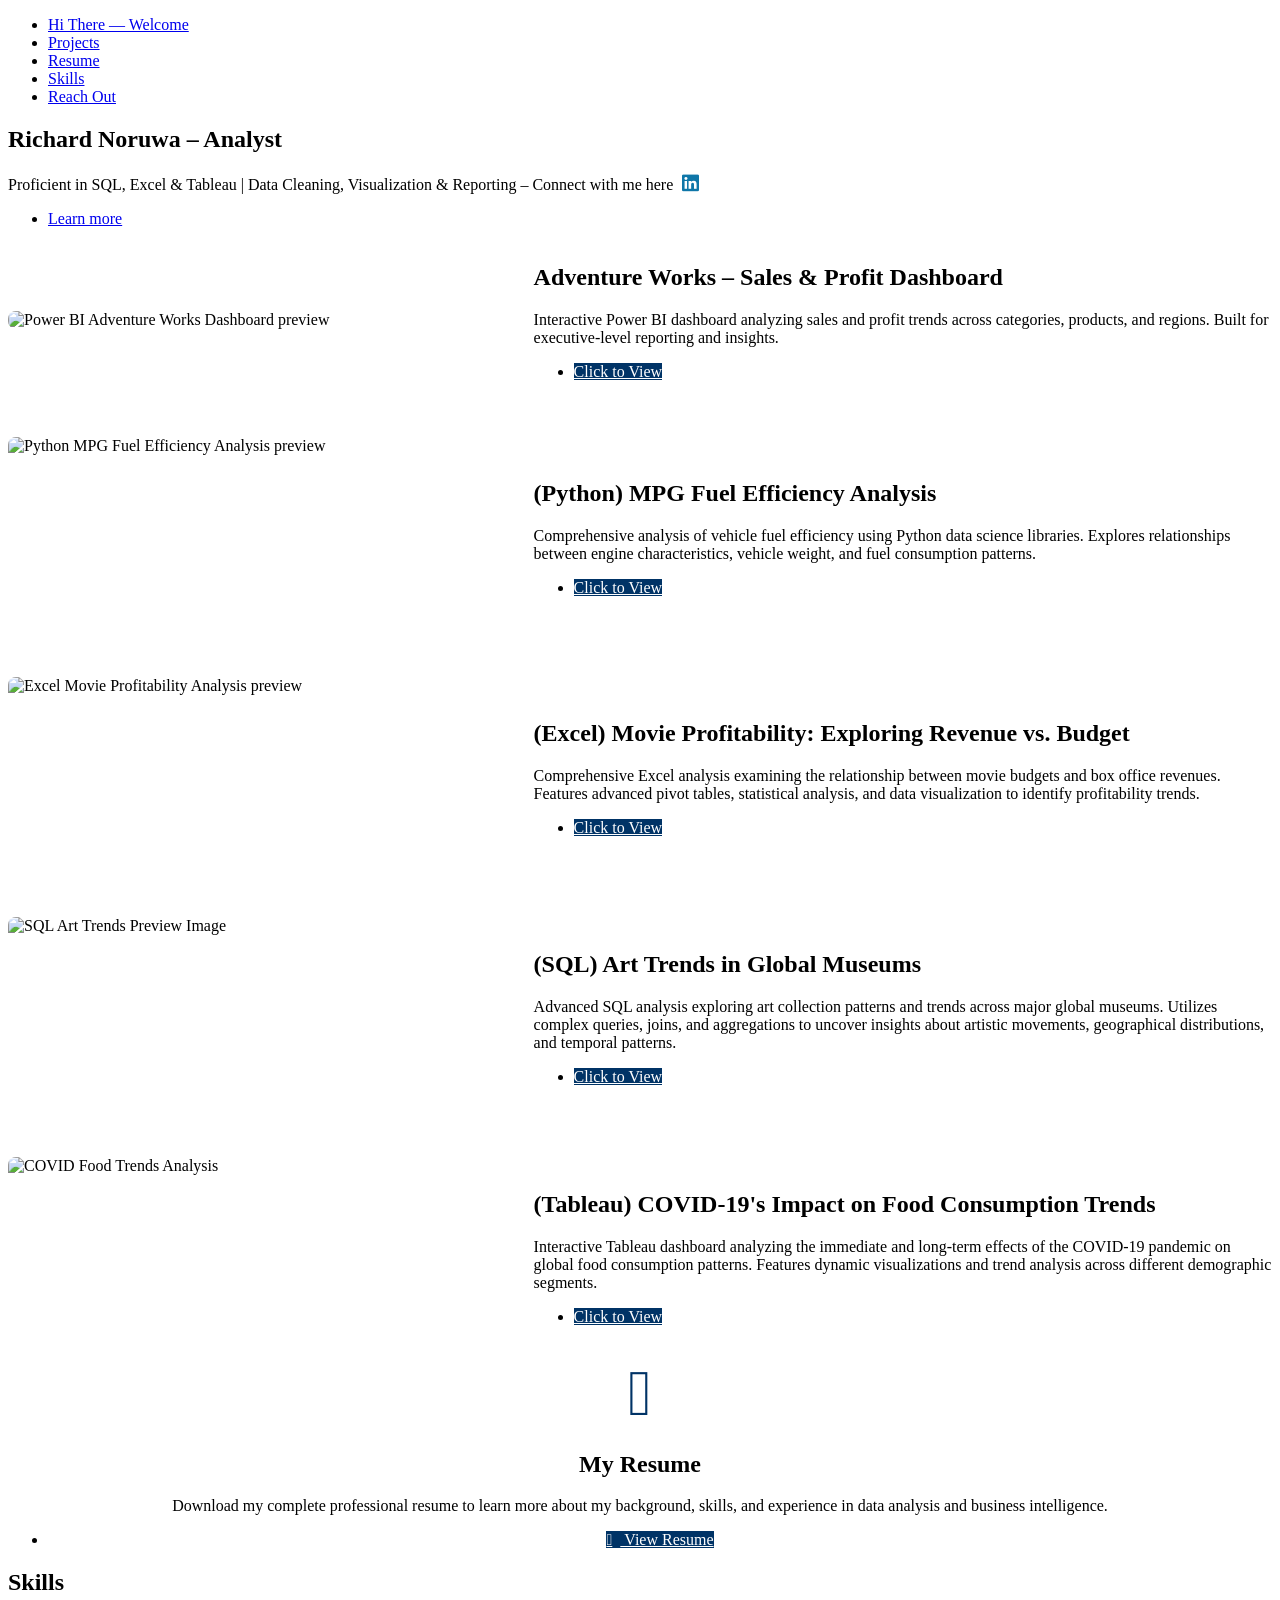
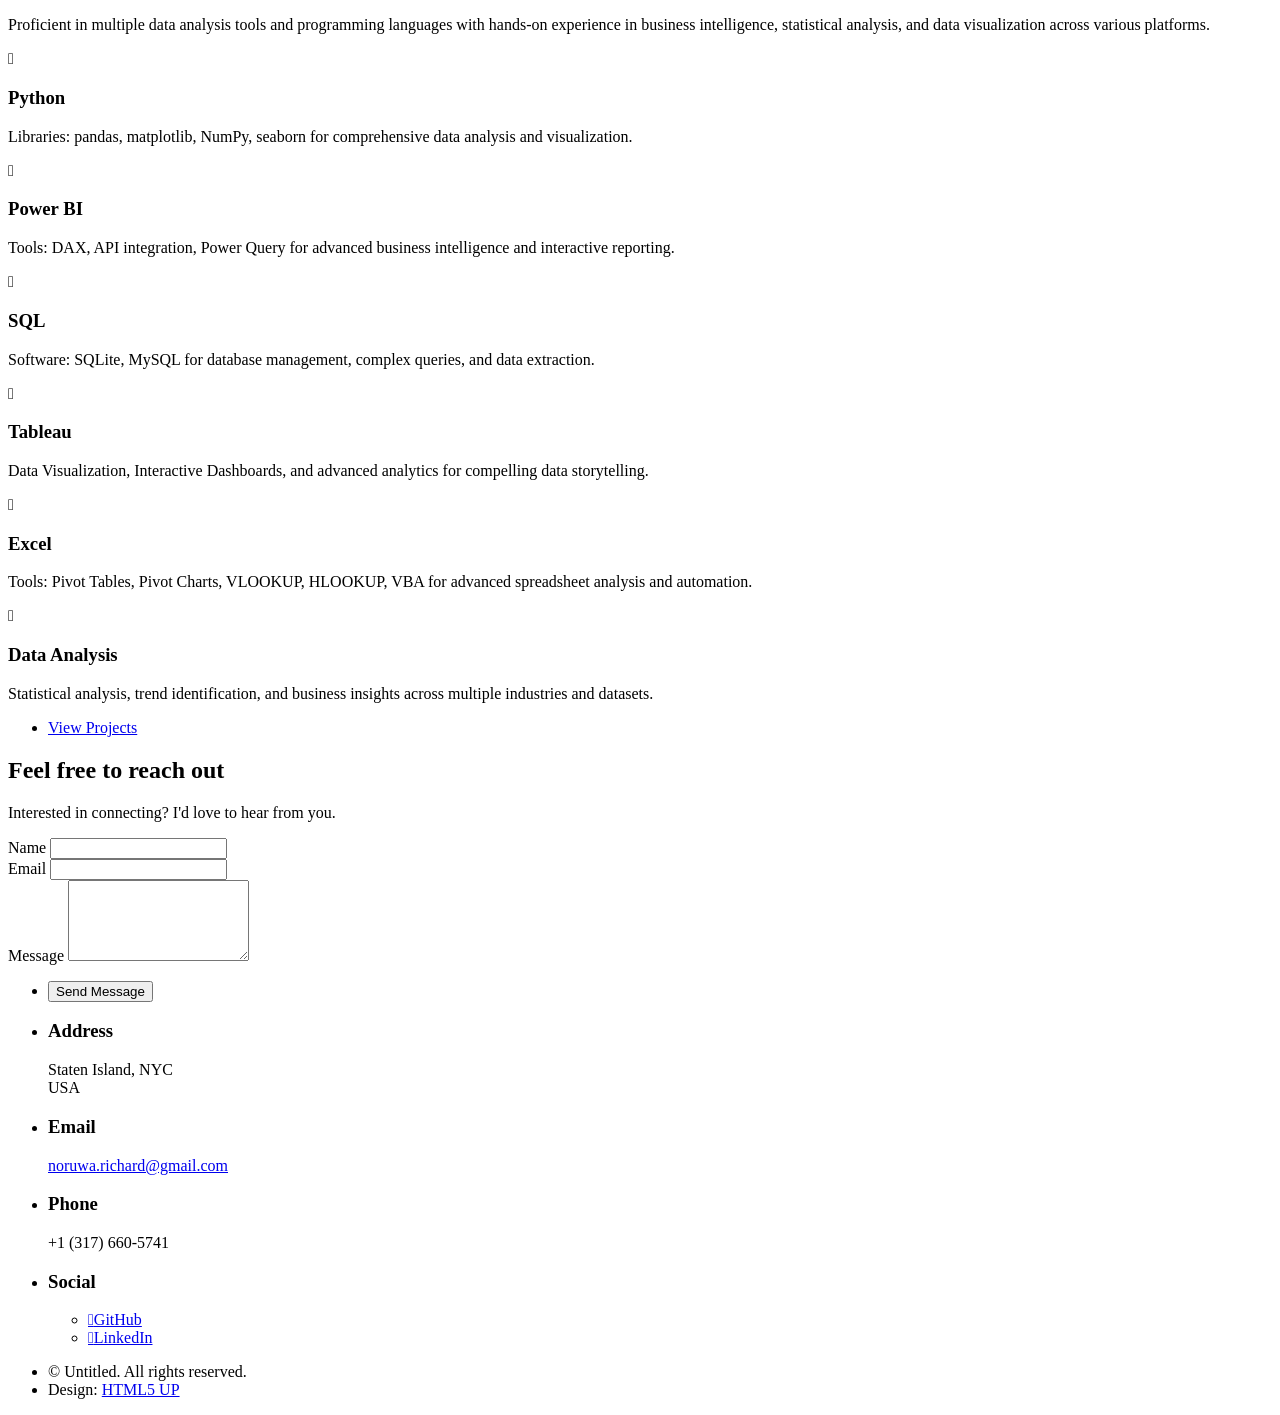
==== index.html @ a14b7af3 "Update index.html" ====
<!DOCTYPE HTML>
<!--
	Hyperspace by HTML5 UP
	html5up.net | @ajlkn
	Free for personal and commercial use under the CCA 3.0 license (html5up.net/license)
-->
<html>
<head>
    <title>Richard Noruwa Portfolio by HTML5 UP</title>
    <meta charset="utf-8" />
    <meta name="viewport" content="width=device-width, initial-scale=1, user-scalable=no" />
    <link rel="stylesheet" href="assets/css/main.css" />
    <noscript><link rel="stylesheet" href="assets/css/noscript.css" /></noscript>
    <link rel="stylesheet" href="https://cdnjs.cloudflare.com/ajax/libs/font-awesome/5.15.4/css/all.min.css" integrity="sha512-1ycn6IcaQQ40/MKBW2W4Rhis/DbILU74C1vSrLJxCq57o941Ym01SwNsOMqvEBFlcgUa6xLiPY/NS5R+E6ztJQ==" crossorigin="anonymous" referrerpolicy="no-referrer" />
</head>
<body class="is-preload">

<!-- Sidebar -->
<section id="sidebar">
    <div class="inner">
        <nav>
            <ul>
                <li><a href="#intro">Hi There — Welcome</a></li>
                <li><a href="#one">Projects</a></li>
                <li><a href="#resume">Resume</a></li>
                <li><a href="#two">Skills</a></li>
                <li><a href="#three">Reach Out</a></li>
            </ul>
        </nav>
    </div>
</section>

<!-- Wrapper -->
<div id="wrapper">

    <!-- Intro --> 
    <section id="intro" class="wrapper style1 fullscreen fade-up">
        <div class="inner">
            <h1>Richard Noruwa – Analyst</h1>
            <p>
                Proficient in SQL, Excel & Tableau | Data Cleaning, Visualization & Reporting – 
                Connect with me here 
                <a href="https://www.linkedin.com/in/richard-noruwa-166a622b2" target="_blank" style="margin-left: 5px; color: #0e76a8;">
                    <i class="fab fa-linkedin" style="font-size: 1.2em;"></i>
                </a>
            </p>
            <ul class="actions">
                <li><a href="#one" class="button scrolly">Learn more</a></li>
            </ul>
        </div>
    </section>

    <!-- Projects -->
    <section id="one" class="wrapper style2 fade-up">
        <!-- Adventure Works Dashboard -->
        <div class="content" style="display: flex; align-items: center; gap: 20px; margin-bottom: 40px;">
            <div class="image-section" style="flex: 0 0 40%; max-width: 40%;">
                <img src="Kpi Pictures.jpg" alt="Power BI Adventure Works Dashboard preview" style="max-width:100%; height:auto; display:block; border-radius: 8px;">
            </div>
            <div class="inner" style="flex: 1;">
                <h2>Adventure Works – Sales & Profit Dashboard</h2>
                <p>Interactive Power BI dashboard analyzing sales and profit trends across categories, products, and regions. Built for executive-level reporting and insights.</p>
                <ul class="actions">
                    <li>
                        <a href="https://app.powerbi.com/view?r=eyJrIjoiMDg4M2I5MGQtMzdiMC00NzAyLWI3OWItNTU4ZGJiNmEwN2UxIiwidCI6IjMzYjU1NzA5LTdmZjMtNGFmMS05ZWRjLWU2YTc2OGZjNzRmNiIsImMiOjN9" 
                           target="_blank" 
                           class="button scrolly" 
                           style="background-color: #003366; color: white;">
                            Click to View
                        </a>
                    </li>
                </ul>
            </div>
        </div>

        <!-- Python MPG Analysis -->
        <div class="content" style="display: flex; align-items: center; gap: 20px; margin-bottom: 40px;">
            <div class="image-section" style="flex: 0 0 40%; max-width: 40%;">
                <img src="pythonlogobackground.jpg" alt="Python MPG Fuel Efficiency Analysis preview" style="width: 100%; height: 200px; object-fit: cover; display: block; border-radius: 8px;">
            </div>
            <div class="inner" style="flex: 1;">
                <h2>(Python) MPG Fuel Efficiency Analysis</h2>
                <p>Comprehensive analysis of vehicle fuel efficiency using Python data science libraries. Explores relationships between engine characteristics, vehicle weight, and fuel consumption patterns.</p>
                <ul class="actions">
                    <li>
                        <a href="https://github.com/RichardNOR/Mpg-fuel-efficiency-analysis/blob/main/Mpg_fuel_efficiency_analysis%20.ipynb" 
                           target="_blank" 
                           class="button scrolly" 
                           style="background-color: #003366; color: white;">
                            Click to View
                        </a>
                    </li>
                </ul>
            </div>
        </div>

        <!-- Excel Movie Profitability -->
        <div class="content" style="display: flex; align-items: center; gap: 20px; margin-bottom: 40px;">
            <div class="image-section" style="flex: 0 0 40%; max-width: 40%;">
                <img src="images/Vlook imageee.jpg" alt="Excel Movie Profitability Analysis preview" style="width: 100%; height: 200px; object-fit: cover; display: block; border-radius: 8px;">
            </div>
            <div class="inner" style="flex: 1;">
                <h2>(Excel) Movie Profitability: Exploring Revenue vs. Budget</h2>
                <p>Comprehensive Excel analysis examining the relationship between movie budgets and box office revenues. Features advanced pivot tables, statistical analysis, and data visualization to identify profitability trends.</p>
                <ul class="actions">
                    <li>
                        <a href="https://1drv.ms/x/c/1043e564fa50e527/ESflUPpk5UMggBBKAwAAAAABYgQmEqzG2RoscFAIneYR5g?e=RM2JIj" 
                           target="_blank" 
                           class="button scrolly" 
                           style="background-color: #003366; color: white;">
                            Click to View
                        </a>
                    </li>
                </ul>
            </div>
        </div>

        <!-- SQL Art Trends -->
<div class="content" style="display: flex; align-items: center; gap: 20px; margin-bottom: 40px;">
    <div class="image-section" style="flex: 0 0 40%; max-width: 40%;">
        <img src="images/1694441678630.jpg" alt="SQL Art Trends Preview Image" style="width: 100%; height: 200px; object-fit: cover; display: block; border-radius: 8px;">
    </div>
    <div class="inner" style="flex: 1;">
        <h2>(SQL) Art Trends in Global Museums</h2>
        <p>Advanced SQL analysis exploring art collection patterns and trends across major global museums. Utilizes complex queries, joins, and aggregations to uncover insights about artistic movements, geographical distributions, and temporal patterns.</p>
        <ul class="actions">
            <li>
                <a href="https://docs.google.com/document/d/1vZefn-aIP9s01I9WqWyjj0dqDESDFcqAxScZSl_WJPo/edit?tab=t.0" 
                   target="_blank" 
                   class="button scrolly" 
                   style="background-color: #003366; color: white;">
                    Click to View
                </a>
            </li>
        </ul>
    </div>
</div>

       <!-- Tableau COVID Food Trends -->
<div class="content" style="display: flex; align-items: center; gap: 20px;">
    <div class="image-section" style="flex: 0 0 40%; max-width: 40%;">
        <img src="images/NewCovidpic.jpg" alt="COVID Food Trends Analysis" style="width: 100%; height: 200px; object-fit: cover; display: block; border-radius: 8px;">
    </div>
    <div class="inner" style="flex: 1;">
        <h2>(Tableau) COVID-19's Impact on Food Consumption Trends</h2>
        <p>Interactive Tableau dashboard analyzing the immediate and long-term effects of the COVID-19 pandemic on global food consumption patterns. Features dynamic visualizations and trend analysis across different demographic segments.</p>
        <ul class="actions">
            <li>
                <a href="https://public.tableau.com/shared/7Q8HDBXBS?:display_count=n&:origin=viz_share_link" 
                   target="_blank" 
                   class="button scrolly" 
                   style="background-color: #003366; color: white;">
                    Click to View
                </a>
            </li>
        </ul>
    </div>
</div>

                </a>
            </li>
        </ul>
    </div>
</div>


    <!-- Resume -->
<section id="resume" class="wrapper style2 spotlights">
    <div class="inner" style="text-align: center;">
        <span class="icon solid major fa-file-alt" style="font-size: 4em; color: #003366; margin-bottom: 20px;"></span>
        <h2>My Resume</h2>
        <p>Download my complete professional resume to learn more about my background, skills, and experience in data analysis and business intelligence.</p>
        <ul class="actions">
            <li>
                <a href="Based Resume (5).pdf" 
                   target="_blank" 
                   class="button scrolly" 
                   style="background-color: #003366; color: white;">
                    <span class="icon solid fa-download" style="margin-right: 8px;"></span>
                    View Resume
                </a>
            </li>
        </ul>
    </div>
</section>


    <!-- Skills -->
    <section id="two" class="wrapper style3 fade-up">
        <div class="inner">
            <h2>Skills</h2>
            <p>Proficient in multiple data analysis tools and programming languages with hands-on experience in business intelligence, statistical analysis, and data visualization across various platforms.</p>
            <div class="features">
                <section>
                    <span class="icon solid major fa-code"></span>
                    <h3>Python</h3>
                    <p>Libraries: pandas, matplotlib, NumPy, seaborn for comprehensive data analysis and visualization.</p>
                </section>
                <section>
                    <span class="icon solid major fa-chart-bar"></span>
                    <h3>Power BI</h3>
                    <p>Tools: DAX, API integration, Power Query for advanced business intelligence and interactive reporting.</p>
                </section>
                <section>
                    <span class="icon solid major fa-database"></span>
                    <h3>SQL</h3>
                    <p>Software: SQLite, MySQL for database management, complex queries, and data extraction.</p>
                </section>
                <section>
                    <span class="icon solid major fa-chart-line"></span>
                    <h3>Tableau</h3>
                    <p>Data Visualization, Interactive Dashboards, and advanced analytics for compelling data storytelling.</p>
                </section>
                <section>
                    <span class="icon solid major fa-table"></span>
                    <h3>Excel</h3>
                    <p>Tools: Pivot Tables, Pivot Charts, VLOOKUP, HLOOKUP, VBA for advanced spreadsheet analysis and automation.</p>
                </section>
                <section>
                    <span class="icon major fa-gem"></span>
                    <h3>Data Analysis</h3>
                    <p>Statistical analysis, trend identification, and business insights across multiple industries and datasets.</p>
                </section>
            </div>
            <ul class="actions">
                <li><a href="#one" class="button">View Projects</a></li>
            </ul>
        </div>
    </section>

    <!-- Contact -->
    <section id="three" class="wrapper style1 fade-up">
        <div class="inner">
            <h2>Feel free to reach out</h2>
            <p>Interested in connecting? I'd love to hear from you.</p>
            <div class="split style1">
                <section>
                    <form method="POST" action="https://formspree.io/f/mzzvwzbd">
                        <div class="fields">
                            <div class="field half">
                                <label for="name">Name</label>
                                <input type="text" name="name" id="name" />
                            </div>
                            <div class="field half">
                                <label for="email">Email</label>
                                <input type="text" name="email" id="email" />
                            </div>
                            <div class="field">
                                <label for="message">Message</label>
                                <textarea name="message" id="message" rows="5"></textarea>
                            </div>
                        </div>
                        <ul class="actions">
                            <li><button type="submit" class="button submit">Send Message</button></li>
                        </ul>
                    </form>
                </section>
                <section>
                    <ul class="contact">
                        <li>
                            <h3>Address</h3>
                            <span>Staten Island, NYC<br />USA</span>
                        </li>
                        <li>
                            <h3>Email</h3>
                            <a href="mailto:noruwa.richard@gmail.com">noruwa.richard@gmail.com</a>
                        </li>
                        <li>
                            <h3>Phone</h3>
                            <span>+1 (317) 660-5741</span>
                        </li>
                        <li>
                            <h3>Social</h3>
                            <ul class="icons">
                                <li><a href="https://github.com/RichardNOR" target="_blank" class="icon brands fa-github"><span class="label">GitHub</span></a></li>
                                <li><a href="https://www.linkedin.com/in/richard-noruwa-166a622b2" target="_blank" class="icon brands fa-linkedin-in"><span class="label">LinkedIn</span></a></li>
                            </ul>
                        </li>
                    </ul>
                </section>
            </div>
        </div>
    </section>

</div>

<!-- Footer -->
<footer id="footer" class="wrapper style1-alt">
    <div class="inner">
        <ul class="menu">
            <li>&copy; Untitled. All rights reserved.</li>
            <li>Design: <a href="http://html5up.net">HTML5 UP</a></li>
        </ul>
    </div>
</footer>

<!-- Scripts -->
<script src="assets/js/jquery.min.js"></script>
<script src="assets/js/jquery.scrollex.min.js"></script>
<script src="assets/js/jquery.scrolly.min.js"></script>
<script src="assets/js/browser.min.js"></script>
<script src="assets/js/breakpoints.min.js"></script>
<script src="assets/js/util.js"></script>
<script src="assets/js/main.js"></script>

</body>

</html>
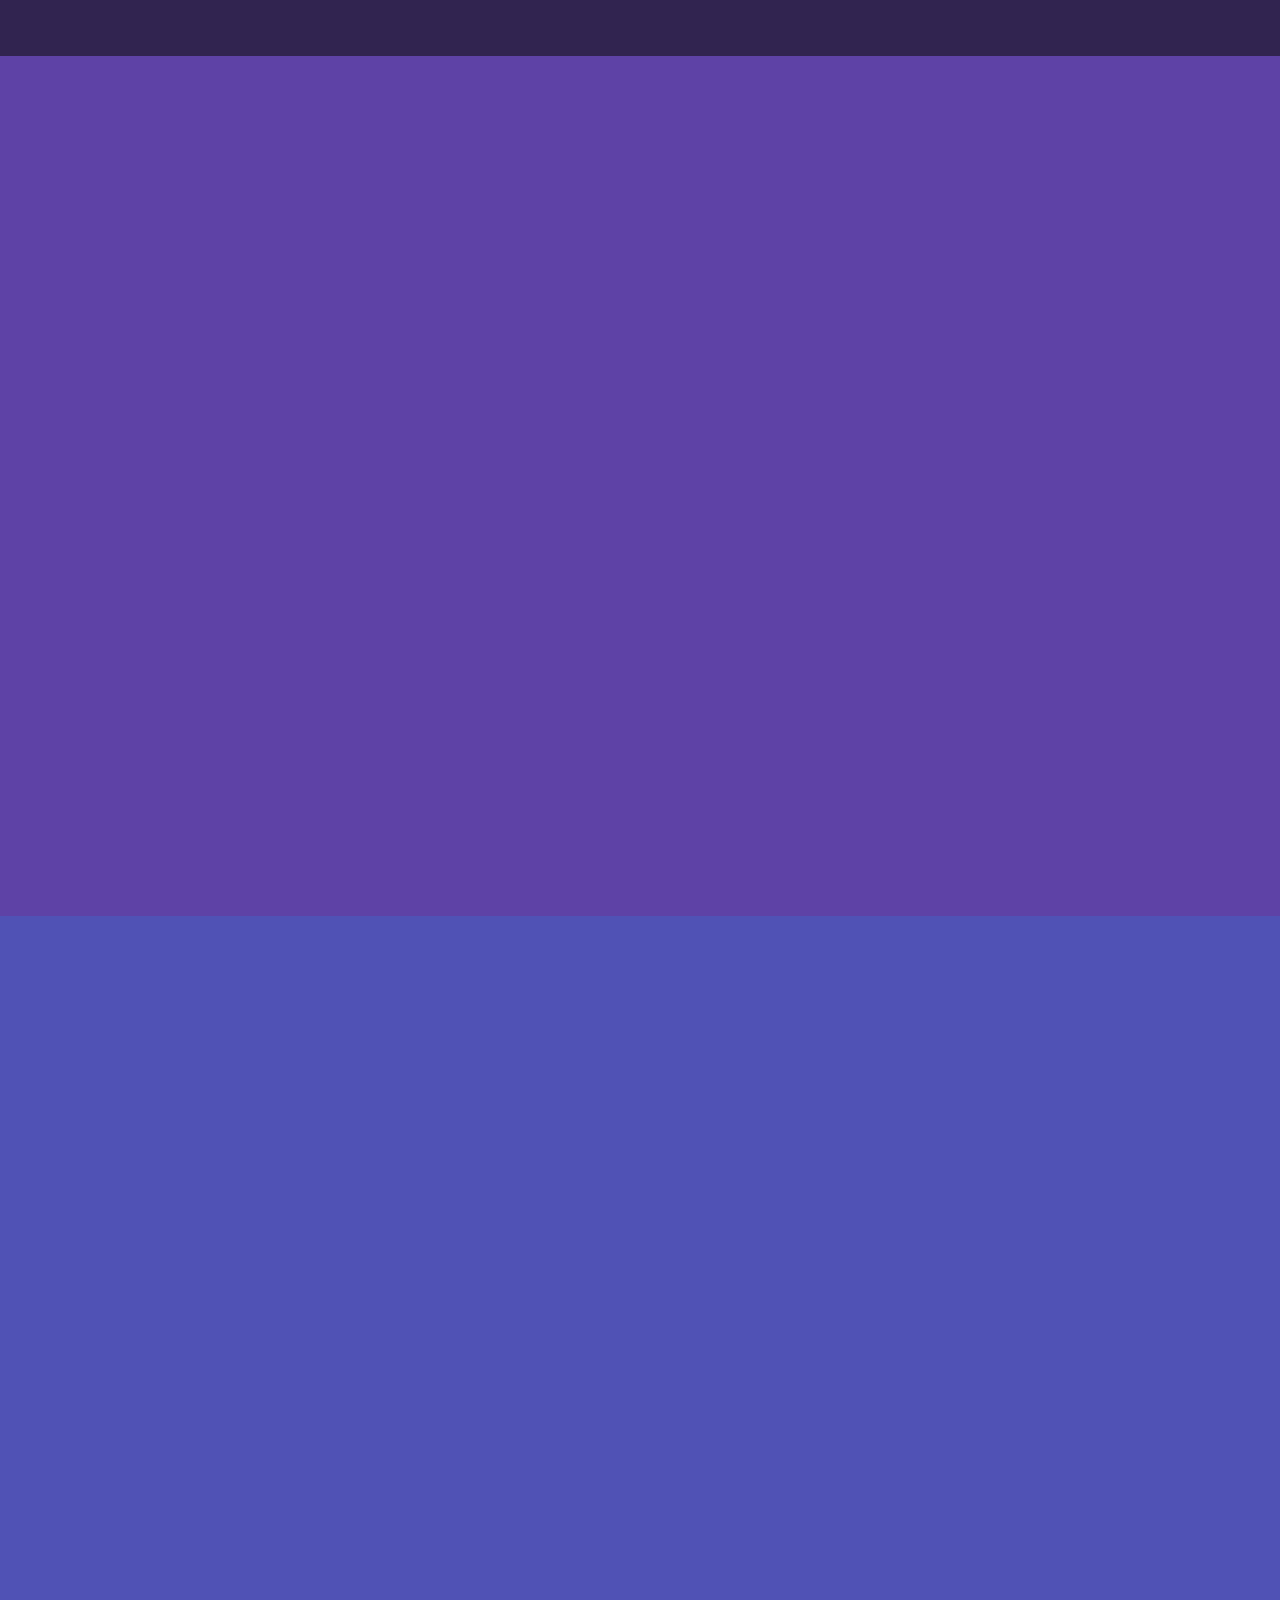
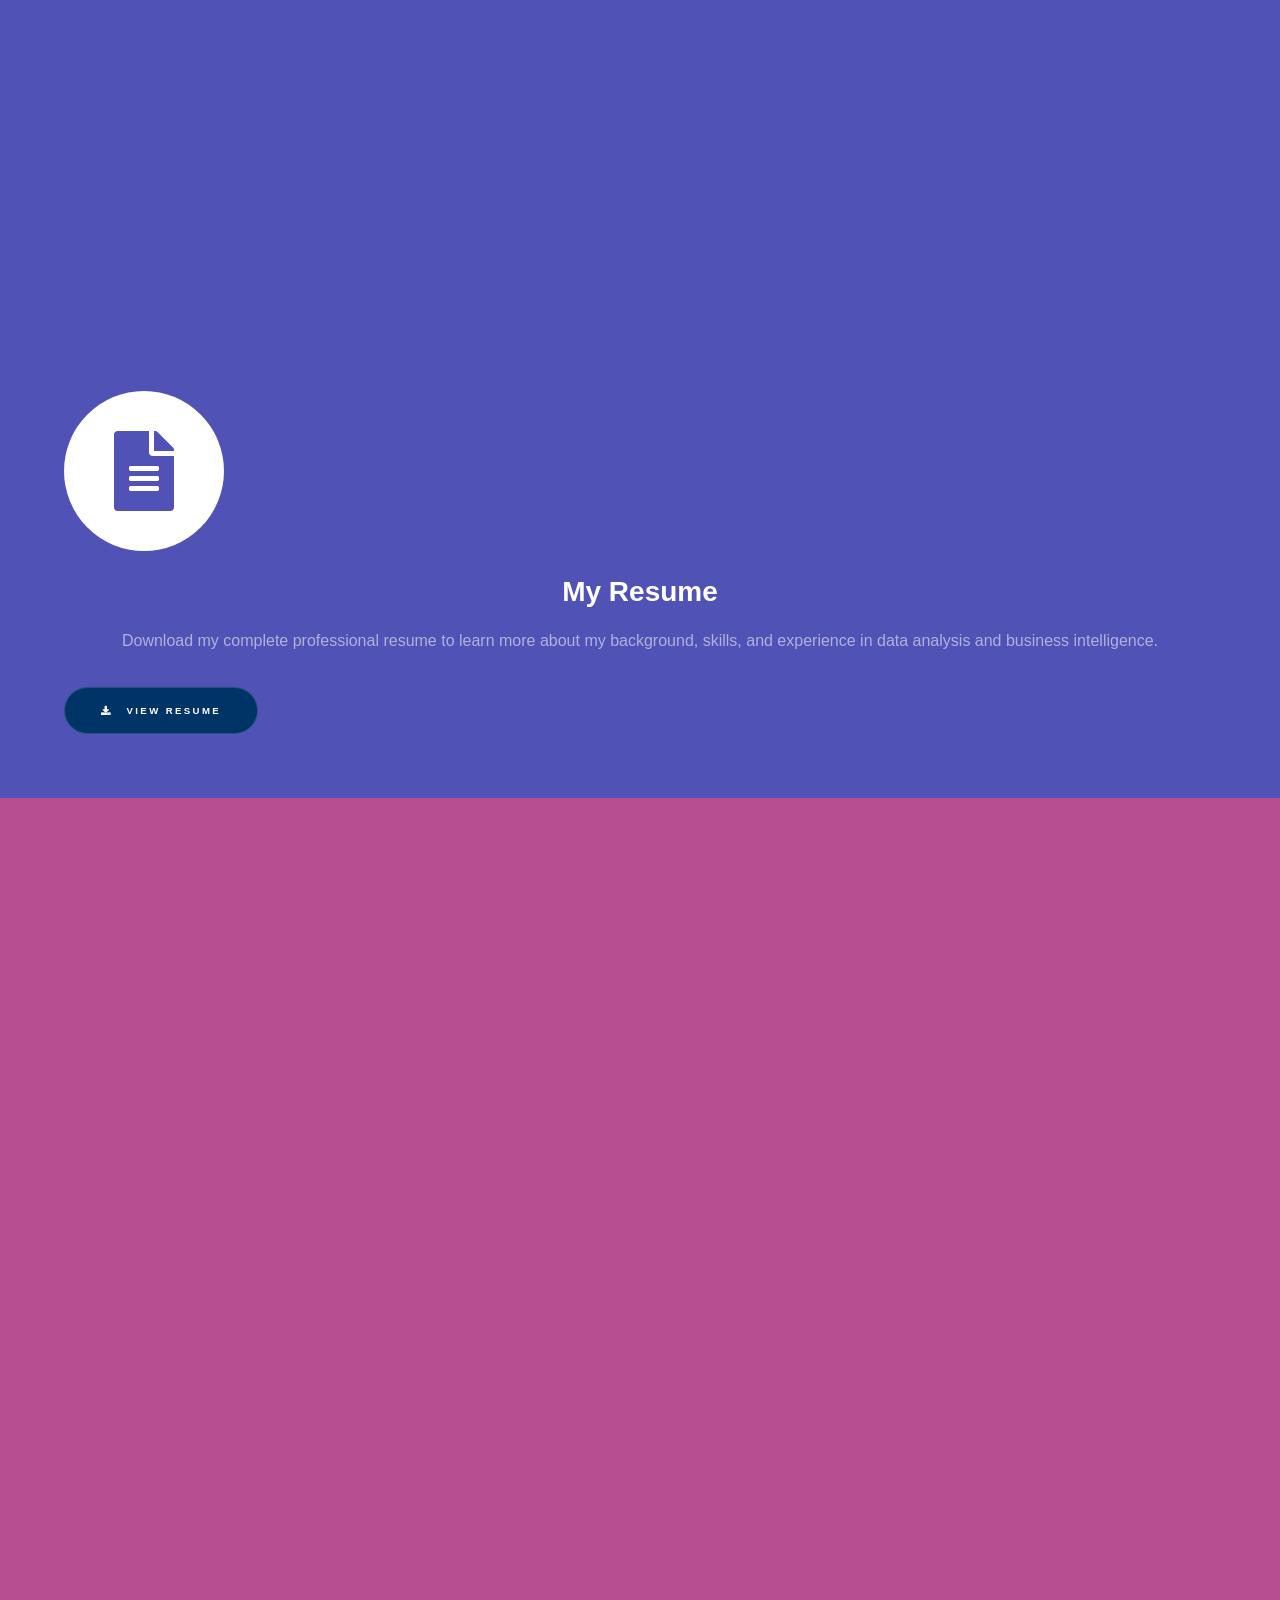
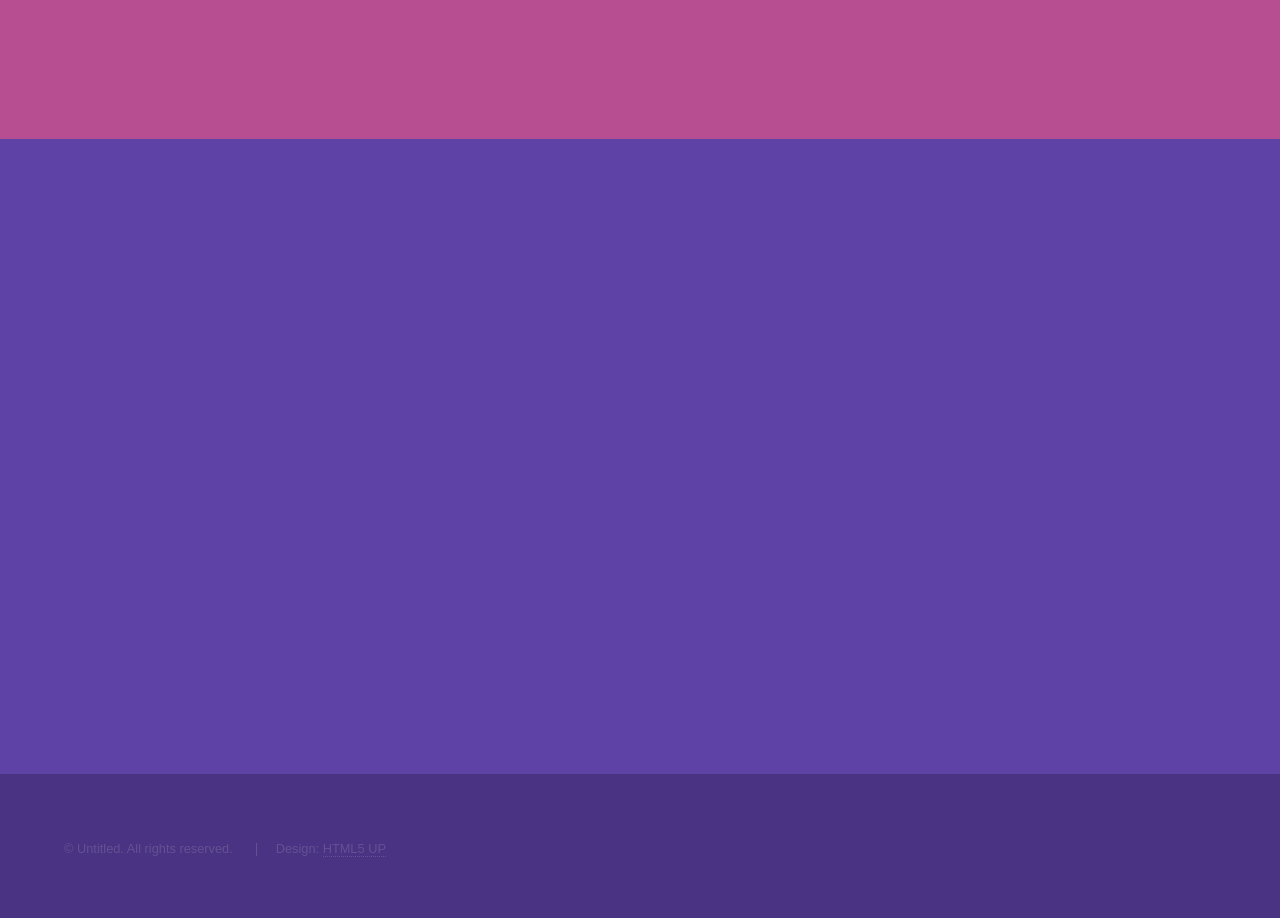
==== commit 95676d1e: "Replace hard-coded projects section with data-driven archive Adds data/projects.json (title, tool, s" ====
--- a/index.html
+++ b/index.html
@@ -1,308 +1,206 @@
-<!DOCTYPE HTML>
-<!--
-	Hyperspace by HTML5 UP
-	html5up.net | @ajlkn
-	Free for personal and commercial use under the CCA 3.0 license (html5up.net/license)
--->
-<html>
-<head>
-    <title>Richard Noruwa Portfolio by HTML5 UP</title>
-    <meta charset="utf-8" />
-    <meta name="viewport" content="width=device-width, initial-scale=1, user-scalable=no" />
-    <link rel="stylesheet" href="assets/css/main.css" />
-    <noscript><link rel="stylesheet" href="assets/css/noscript.css" /></noscript>
-    <link rel="stylesheet" href="https://cdnjs.cloudflare.com/ajax/libs/font-awesome/5.15.4/css/all.min.css" integrity="sha512-1ycn6IcaQQ40/MKBW2W4Rhis/DbILU74C1vSrLJxCq57o941Ym01SwNsOMqvEBFlcgUa6xLiPY/NS5R+E6ztJQ==" crossorigin="anonymous" referrerpolicy="no-referrer" />
-</head>
-<body class="is-preload">
-
-<!-- Sidebar -->
-<section id="sidebar">
-    <div class="inner">
-        <nav>
-            <ul>
-                <li><a href="#intro">Hi There — Welcome</a></li>
-                <li><a href="#one">Projects</a></li>
-                <li><a href="#resume">Resume</a></li>
-                <li><a href="#two">Skills</a></li>
-                <li><a href="#three">Reach Out</a></li>
-            </ul>
-        </nav>
-    </div>
-</section>
-
-<!-- Wrapper -->
-<div id="wrapper">
-
-    <!-- Intro --> 
-    <section id="intro" class="wrapper style1 fullscreen fade-up">
-        <div class="inner">
-            <h1>Richard Noruwa – Analyst</h1>
-            <p>
-                Proficient in SQL, Excel & Tableau | Data Cleaning, Visualization & Reporting – 
-                Connect with me here 
-                <a href="https://www.linkedin.com/in/richard-noruwa-166a622b2" target="_blank" style="margin-left: 5px; color: #0e76a8;">
-                    <i class="fab fa-linkedin" style="font-size: 1.2em;"></i>
-                </a>
-            </p>
-            <ul class="actions">
-                <li><a href="#one" class="button scrolly">Learn more</a></li>
-            </ul>
-        </div>
-    </section>
-
-    <!-- Projects -->
-    <section id="one" class="wrapper style2 fade-up">
-        <!-- Adventure Works Dashboard -->
-        <div class="content" style="display: flex; align-items: center; gap: 20px; margin-bottom: 40px;">
-            <div class="image-section" style="flex: 0 0 40%; max-width: 40%;">
-                <img src="Kpi Pictures.jpg" alt="Power BI Adventure Works Dashboard preview" style="max-width:100%; height:auto; display:block; border-radius: 8px;">
-            </div>
-            <div class="inner" style="flex: 1;">
-                <h2>Adventure Works – Sales & Profit Dashboard</h2>
-                <p>Interactive Power BI dashboard analyzing sales and profit trends across categories, products, and regions. Built for executive-level reporting and insights.</p>
-                <ul class="actions">
-                    <li>
-                        <a href="https://app.powerbi.com/view?r=eyJrIjoiMDg4M2I5MGQtMzdiMC00NzAyLWI3OWItNTU4ZGJiNmEwN2UxIiwidCI6IjMzYjU1NzA5LTdmZjMtNGFmMS05ZWRjLWU2YTc2OGZjNzRmNiIsImMiOjN9" 
-                           target="_blank" 
-                           class="button scrolly" 
-                           style="background-color: #003366; color: white;">
-                            Click to View
-                        </a>
-                    </li>
-                </ul>
-            </div>
-        </div>
-
-        <!-- Python MPG Analysis -->
-        <div class="content" style="display: flex; align-items: center; gap: 20px; margin-bottom: 40px;">
-            <div class="image-section" style="flex: 0 0 40%; max-width: 40%;">
-                <img src="pythonlogobackground.jpg" alt="Python MPG Fuel Efficiency Analysis preview" style="width: 100%; height: 200px; object-fit: cover; display: block; border-radius: 8px;">
-            </div>
-            <div class="inner" style="flex: 1;">
-                <h2>(Python) MPG Fuel Efficiency Analysis</h2>
-                <p>Comprehensive analysis of vehicle fuel efficiency using Python data science libraries. Explores relationships between engine characteristics, vehicle weight, and fuel consumption patterns.</p>
-                <ul class="actions">
-                    <li>
-                        <a href="https://github.com/RichardNOR/Mpg-fuel-efficiency-analysis/blob/main/Mpg_fuel_efficiency_analysis%20.ipynb" 
-                           target="_blank" 
-                           class="button scrolly" 
-                           style="background-color: #003366; color: white;">
-                            Click to View
-                        </a>
-                    </li>
-                </ul>
-            </div>
-        </div>
-
-        <!-- Excel Movie Profitability -->
-        <div class="content" style="display: flex; align-items: center; gap: 20px; margin-bottom: 40px;">
-            <div class="image-section" style="flex: 0 0 40%; max-width: 40%;">
-                <img src="images/Vlook imageee.jpg" alt="Excel Movie Profitability Analysis preview" style="width: 100%; height: 200px; object-fit: cover; display: block; border-radius: 8px;">
-            </div>
-            <div class="inner" style="flex: 1;">
-                <h2>(Excel) Movie Profitability: Exploring Revenue vs. Budget</h2>
-                <p>Comprehensive Excel analysis examining the relationship between movie budgets and box office revenues. Features advanced pivot tables, statistical analysis, and data visualization to identify profitability trends.</p>
-                <ul class="actions">
-                    <li>
-                        <a href="https://1drv.ms/x/c/1043e564fa50e527/ESflUPpk5UMggBBKAwAAAAABYgQmEqzG2RoscFAIneYR5g?e=RM2JIj" 
-                           target="_blank" 
-                           class="button scrolly" 
-                           style="background-color: #003366; color: white;">
-                            Click to View
-                        </a>
-                    </li>
-                </ul>
-            </div>
-        </div>
-
-        <!-- SQL Art Trends -->
-<div class="content" style="display: flex; align-items: center; gap: 20px; margin-bottom: 40px;">
-    <div class="image-section" style="flex: 0 0 40%; max-width: 40%;">
-        <img src="images/1694441678630.jpg" alt="SQL Art Trends Preview Image" style="width: 100%; height: 200px; object-fit: cover; display: block; border-radius: 8px;">
-    </div>
-    <div class="inner" style="flex: 1;">
-        <h2>(SQL) Art Trends in Global Museums</h2>
-        <p>Advanced SQL analysis exploring art collection patterns and trends across major global museums. Utilizes complex queries, joins, and aggregations to uncover insights about artistic movements, geographical distributions, and temporal patterns.</p>
-        <ul class="actions">
-            <li>
-                <a href="https://docs.google.com/document/d/1vZefn-aIP9s01I9WqWyjj0dqDESDFcqAxScZSl_WJPo/edit?tab=t.0" 
-                   target="_blank" 
-                   class="button scrolly" 
-                   style="background-color: #003366; color: white;">
-                    Click to View
-                </a>
-            </li>
-        </ul>
-    </div>
-</div>
-
-       <!-- Tableau COVID Food Trends -->
-<div class="content" style="display: flex; align-items: center; gap: 20px;">
-    <div class="image-section" style="flex: 0 0 40%; max-width: 40%;">
-        <img src="images/NewCovidpic.jpg" alt="COVID Food Trends Analysis" style="width: 100%; height: 200px; object-fit: cover; display: block; border-radius: 8px;">
-    </div>
-    <div class="inner" style="flex: 1;">
-        <h2>(Tableau) COVID-19's Impact on Food Consumption Trends</h2>
-        <p>Interactive Tableau dashboard analyzing the immediate and long-term effects of the COVID-19 pandemic on global food consumption patterns. Features dynamic visualizations and trend analysis across different demographic segments.</p>
-        <ul class="actions">
-            <li>
-                <a href="https://public.tableau.com/shared/7Q8HDBXBS?:display_count=n&:origin=viz_share_link" 
-                   target="_blank" 
-                   class="button scrolly" 
-                   style="background-color: #003366; color: white;">
-                    Click to View
-                </a>
-            </li>
-        </ul>
-    </div>
-</div>
-
-                </a>
-            </li>
-        </ul>
-    </div>
-</div>
-
-
-    <!-- Resume -->
-<section id="resume" class="wrapper style2 spotlights">
-    <div class="inner" style="text-align: center;">
-        <span class="icon solid major fa-file-alt" style="font-size: 4em; color: #003366; margin-bottom: 20px;"></span>
-        <h2>My Resume</h2>
-        <p>Download my complete professional resume to learn more about my background, skills, and experience in data analysis and business intelligence.</p>
-        <ul class="actions">
-            <li>
-                <a href="Based Resume (5).pdf" 
-                   target="_blank" 
-                   class="button scrolly" 
-                   style="background-color: #003366; color: white;">
-                    <span class="icon solid fa-download" style="margin-right: 8px;"></span>
-                    View Resume
-                </a>
-            </li>
-        </ul>
-    </div>
-</section>
-
-
-    <!-- Skills -->
-    <section id="two" class="wrapper style3 fade-up">
-        <div class="inner">
-            <h2>Skills</h2>
-            <p>Proficient in multiple data analysis tools and programming languages with hands-on experience in business intelligence, statistical analysis, and data visualization across various platforms.</p>
-            <div class="features">
-                <section>
-                    <span class="icon solid major fa-code"></span>
-                    <h3>Python</h3>
-                    <p>Libraries: pandas, matplotlib, NumPy, seaborn for comprehensive data analysis and visualization.</p>
-                </section>
-                <section>
-                    <span class="icon solid major fa-chart-bar"></span>
-                    <h3>Power BI</h3>
-                    <p>Tools: DAX, API integration, Power Query for advanced business intelligence and interactive reporting.</p>
-                </section>
-                <section>
-                    <span class="icon solid major fa-database"></span>
-                    <h3>SQL</h3>
-                    <p>Software: SQLite, MySQL for database management, complex queries, and data extraction.</p>
-                </section>
-                <section>
-                    <span class="icon solid major fa-chart-line"></span>
-                    <h3>Tableau</h3>
-                    <p>Data Visualization, Interactive Dashboards, and advanced analytics for compelling data storytelling.</p>
-                </section>
-                <section>
-                    <span class="icon solid major fa-table"></span>
-                    <h3>Excel</h3>
-                    <p>Tools: Pivot Tables, Pivot Charts, VLOOKUP, HLOOKUP, VBA for advanced spreadsheet analysis and automation.</p>
-                </section>
-                <section>
-                    <span class="icon major fa-gem"></span>
-                    <h3>Data Analysis</h3>
-                    <p>Statistical analysis, trend identification, and business insights across multiple industries and datasets.</p>
-                </section>
-            </div>
-            <ul class="actions">
-                <li><a href="#one" class="button">View Projects</a></li>
-            </ul>
-        </div>
-    </section>
-
-    <!-- Contact -->
-    <section id="three" class="wrapper style1 fade-up">
-        <div class="inner">
-            <h2>Feel free to reach out</h2>
-            <p>Interested in connecting? I'd love to hear from you.</p>
-            <div class="split style1">
-                <section>
-                    <form method="POST" action="https://formspree.io/f/mzzvwzbd">
-                        <div class="fields">
-                            <div class="field half">
-                                <label for="name">Name</label>
-                                <input type="text" name="name" id="name" />
-                            </div>
-                            <div class="field half">
-                                <label for="email">Email</label>
-                                <input type="text" name="email" id="email" />
-                            </div>
-                            <div class="field">
-                                <label for="message">Message</label>
-                                <textarea name="message" id="message" rows="5"></textarea>
-                            </div>
-                        </div>
-                        <ul class="actions">
-                            <li><button type="submit" class="button submit">Send Message</button></li>
-                        </ul>
-                    </form>
-                </section>
-                <section>
-                    <ul class="contact">
-                        <li>
-                            <h3>Address</h3>
-                            <span>Staten Island, NYC<br />USA</span>
-                        </li>
-                        <li>
-                            <h3>Email</h3>
-                            <a href="mailto:noruwa.richard@gmail.com">noruwa.richard@gmail.com</a>
-                        </li>
-                        <li>
-                            <h3>Phone</h3>
-                            <span>+1 (317) 660-5741</span>
-                        </li>
-                        <li>
-                            <h3>Social</h3>
-                            <ul class="icons">
-                                <li><a href="https://github.com/RichardNOR" target="_blank" class="icon brands fa-github"><span class="label">GitHub</span></a></li>
-                                <li><a href="https://www.linkedin.com/in/richard-noruwa-166a622b2" target="_blank" class="icon brands fa-linkedin-in"><span class="label">LinkedIn</span></a></li>
-                            </ul>
-                        </li>
-                    </ul>
-                </section>
-            </div>
-        </div>
-    </section>
-
-</div>
-
-<!-- Footer -->
-<footer id="footer" class="wrapper style1-alt">
-    <div class="inner">
-        <ul class="menu">
-            <li>&copy; Untitled. All rights reserved.</li>
-            <li>Design: <a href="http://html5up.net">HTML5 UP</a></li>
-        </ul>
-    </div>
-</footer>
-
-<!-- Scripts -->
-<script src="assets/js/jquery.min.js"></script>
-<script src="assets/js/jquery.scrollex.min.js"></script>
-<script src="assets/js/jquery.scrolly.min.js"></script>
-<script src="assets/js/browser.min.js"></script>
-<script src="assets/js/breakpoints.min.js"></script>
-<script src="assets/js/util.js"></script>
-<script src="assets/js/main.js"></script>
-
-</body>
-
-</html>
+<!DOCTYPE HTML>
+<!--
+	Hyperspace by HTML5 UP
+	html5up.net | @ajlkn
+	Free for personal and commercial use under the CCA 3.0 license (html5up.net/license)
+-->
+<html>
+<head>
+    <title>Richard Noruwa Portfolio by HTML5 UP</title>
+    <meta charset="utf-8" />
+    <meta name="viewport" content="width=device-width, initial-scale=1, user-scalable=no" />
+    <link rel="stylesheet" href="assets/css/main.css" />
+    <noscript><link rel="stylesheet" href="assets/css/noscript.css" /></noscript>
+    <link rel="stylesheet" href="https://cdnjs.cloudflare.com/ajax/libs/font-awesome/5.15.4/css/all.min.css" integrity="sha512-1ycn6IcaQQ40/MKBW2W4Rhis/DbILU74C1vSrLJxCq57o941Ym01SwNsOMqvEBFlcgUa6xLiPY/NS5R+E6ztJQ==" crossorigin="anonymous" referrerpolicy="no-referrer" />
+</head>
+<body class="is-preload">
+
+<!-- Sidebar -->
+<section id="sidebar">
+    <div class="inner">
+        <nav>
+            <ul>
+                <li><a href="#intro">Hi There — Welcome</a></li>
+                <li><a href="#one">Projects</a></li>
+                <li><a href="#resume">Resume</a></li>
+                <li><a href="#two">Skills</a></li>
+                <li><a href="#three">Reach Out</a></li>
+            </ul>
+        </nav>
+    </div>
+</section>
+
+<!-- Wrapper -->
+<div id="wrapper">
+
+    <!-- Intro --> 
+    <section id="intro" class="wrapper style1 fullscreen fade-up">
+        <div class="inner">
+            <h1>Richard Noruwa – Analyst</h1>
+            <p>
+                Proficient in SQL, Excel & Tableau | Data Cleaning, Visualization & Reporting – 
+                Connect with me here 
+                <a href="https://www.linkedin.com/in/richard-noruwa-166a622b2" target="_blank" style="margin-left: 5px; color: #0e76a8;">
+                    <i class="fab fa-linkedin" style="font-size: 1.2em;"></i>
+                </a>
+            </p>
+            <ul class="actions">
+                <li><a href="#one" class="button scrolly">Learn more</a></li>
+            </ul>
+        </div>
+    </section>
+
+    <!-- Projects -->
+    <section id="one" class="wrapper style2 fade-up">
+        <div class="inner">
+            <h2>Projects</h2>
+            <p>A running archive of data analysis, visualization, and BI work. Filter by tool below.</p>
+
+            <div id="projects-filters"></div>
+            <div id="projects-grid"></div>
+        </div>
+    </section>
+
+    <!-- Resume -->
+<section id="resume" class="wrapper style2 spotlights">
+    <div class="inner" style="text-align: center;">
+        <span class="icon solid major fa-file-alt" style="font-size: 4em; color: #003366; margin-bottom: 20px;"></span>
+        <h2>My Resume</h2>
+        <p>Download my complete professional resume to learn more about my background, skills, and experience in data analysis and business intelligence.</p>
+        <ul class="actions">
+            <li>
+                <a href="Based Resume (5).pdf" 
+                   target="_blank" 
+                   class="button scrolly" 
+                   style="background-color: #003366; color: white;">
+                    <span class="icon solid fa-download" style="margin-right: 8px;"></span>
+                    View Resume
+                </a>
+            </li>
+        </ul>
+    </div>
+</section>
+
+
+    <!-- Skills -->
+    <section id="two" class="wrapper style3 fade-up">
+        <div class="inner">
+            <h2>Skills</h2>
+            <p>Proficient in multiple data analysis tools and programming languages with hands-on experience in business intelligence, statistical analysis, and data visualization across various platforms.</p>
+            <div class="features">
+                <section>
+                    <span class="icon solid major fa-code"></span>
+                    <h3>Python</h3>
+                    <p>Libraries: pandas, matplotlib, NumPy, seaborn for comprehensive data analysis and visualization.</p>
+                </section>
+                <section>
+                    <span class="icon solid major fa-chart-bar"></span>
+                    <h3>Power BI</h3>
+                    <p>Tools: DAX, API integration, Power Query for advanced business intelligence and interactive reporting.</p>
+                </section>
+                <section>
+                    <span class="icon solid major fa-database"></span>
+                    <h3>SQL</h3>
+                    <p>Software: SQLite, MySQL for database management, complex queries, and data extraction.</p>
+                </section>
+                <section>
+                    <span class="icon solid major fa-chart-line"></span>
+                    <h3>Tableau</h3>
+                    <p>Data Visualization, Interactive Dashboards, and advanced analytics for compelling data storytelling.</p>
+                </section>
+                <section>
+                    <span class="icon solid major fa-table"></span>
+                    <h3>Excel</h3>
+                    <p>Tools: Pivot Tables, Pivot Charts, VLOOKUP, HLOOKUP, VBA for advanced spreadsheet analysis and automation.</p>
+                </section>
+                <section>
+                    <span class="icon major fa-gem"></span>
+                    <h3>Data Analysis</h3>
+                    <p>Statistical analysis, trend identification, and business insights across multiple industries and datasets.</p>
+                </section>
+            </div>
+            <ul class="actions">
+                <li><a href="#one" class="button">View Projects</a></li>
+            </ul>
+        </div>
+    </section>
+
+    <!-- Contact -->
+    <section id="three" class="wrapper style1 fade-up">
+        <div class="inner">
+            <h2>Feel free to reach out</h2>
+            <p>Interested in connecting? I'd love to hear from you.</p>
+            <div class="split style1">
+                <section>
+                    <form method="POST" action="https://formspree.io/f/mzzvwzbd">
+                        <div class="fields">
+                            <div class="field half">
+                                <label for="name">Name</label>
+                                <input type="text" name="name" id="name" />
+                            </div>
+                            <div class="field half">
+                                <label for="email">Email</label>
+                                <input type="text" name="email" id="email" />
+                            </div>
+                            <div class="field">
+                                <label for="message">Message</label>
+                                <textarea name="message" id="message" rows="5"></textarea>
+                            </div>
+                        </div>
+                        <ul class="actions">
+                            <li><button type="submit" class="button submit">Send Message</button></li>
+                        </ul>
+                    </form>
+                </section>
+                <section>
+                    <ul class="contact">
+                        <li>
+                            <h3>Address</h3>
+                            <span>Staten Island, NYC<br />USA</span>
+                        </li>
+                        <li>
+                            <h3>Email</h3>
+                            <a href="mailto:noruwa.richard@gmail.com">noruwa.richard@gmail.com</a>
+                        </li>
+                        <li>
+                            <h3>Phone</h3>
+                            <span>+1 (317) 660-5741</span>
+                        </li>
+                        <li>
+                            <h3>Social</h3>
+                            <ul class="icons">
+                                <li><a href="https://github.com/RichardNOR" target="_blank" class="icon brands fa-github"><span class="label">GitHub</span></a></li>
+                                <li><a href="https://www.linkedin.com/in/richard-noruwa-166a622b2" target="_blank" class="icon brands fa-linkedin-in"><span class="label">LinkedIn</span></a></li>
+                            </ul>
+                        </li>
+                    </ul>
+                </section>
+            </div>
+        </div>
+    </section>
+
+</div>
+
+<!-- Footer -->
+<footer id="footer" class="wrapper style1-alt">
+    <div class="inner">
+        <ul class="menu">
+            <li>&copy; Untitled. All rights reserved.</li>
+            <li>Design: <a href="http://html5up.net">HTML5 UP</a></li>
+        </ul>
+    </div>
+</footer>
+
+<!-- Scripts -->
+<script src="assets/js/jquery.min.js"></script>
+<script src="assets/js/jquery.scrollex.min.js"></script>
+<script src="assets/js/jquery.scrolly.min.js"></script>
+<script src="assets/js/browser.min.js"></script>
+<script src="assets/js/breakpoints.min.js"></script>
+<script src="assets/js/util.js"></script>
+<script src="assets/js/main.js"></script>
+<script src="assets/js/projects.js"></script>
+
+</body>
+
+</html>
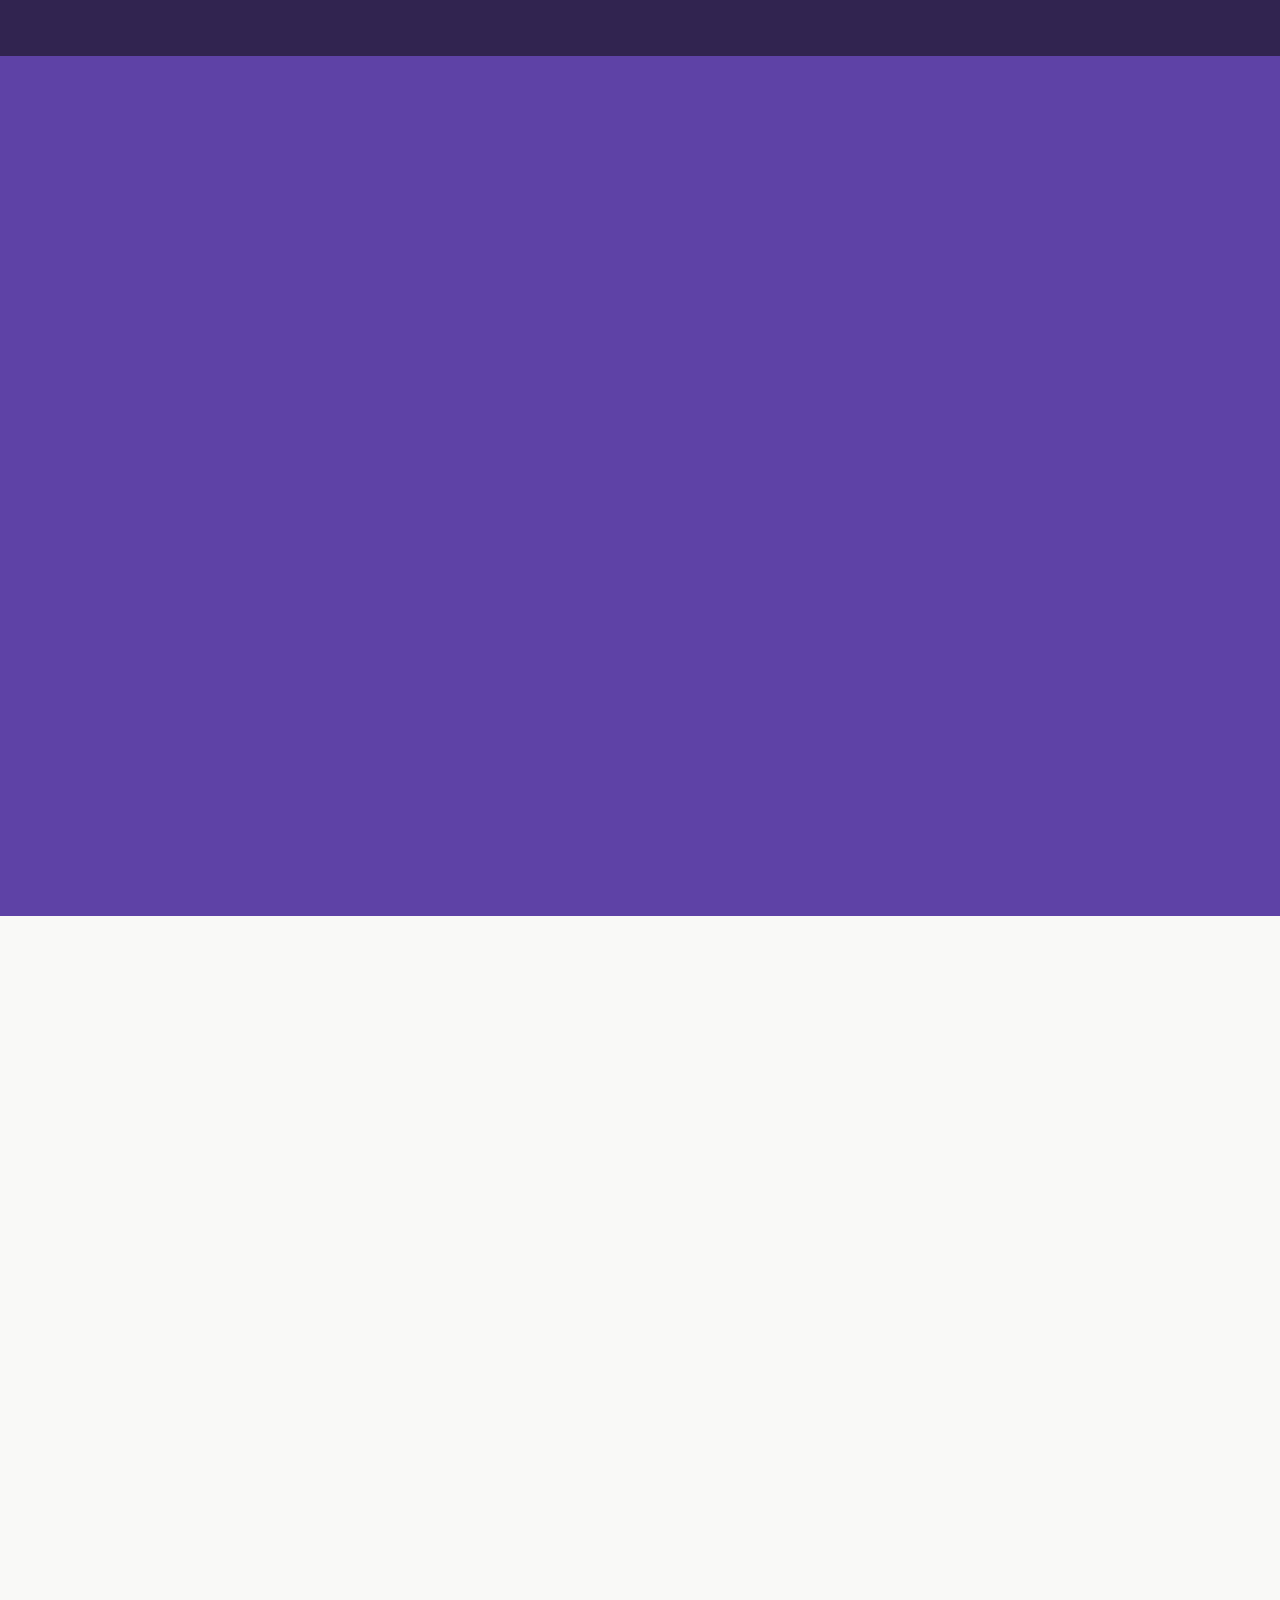
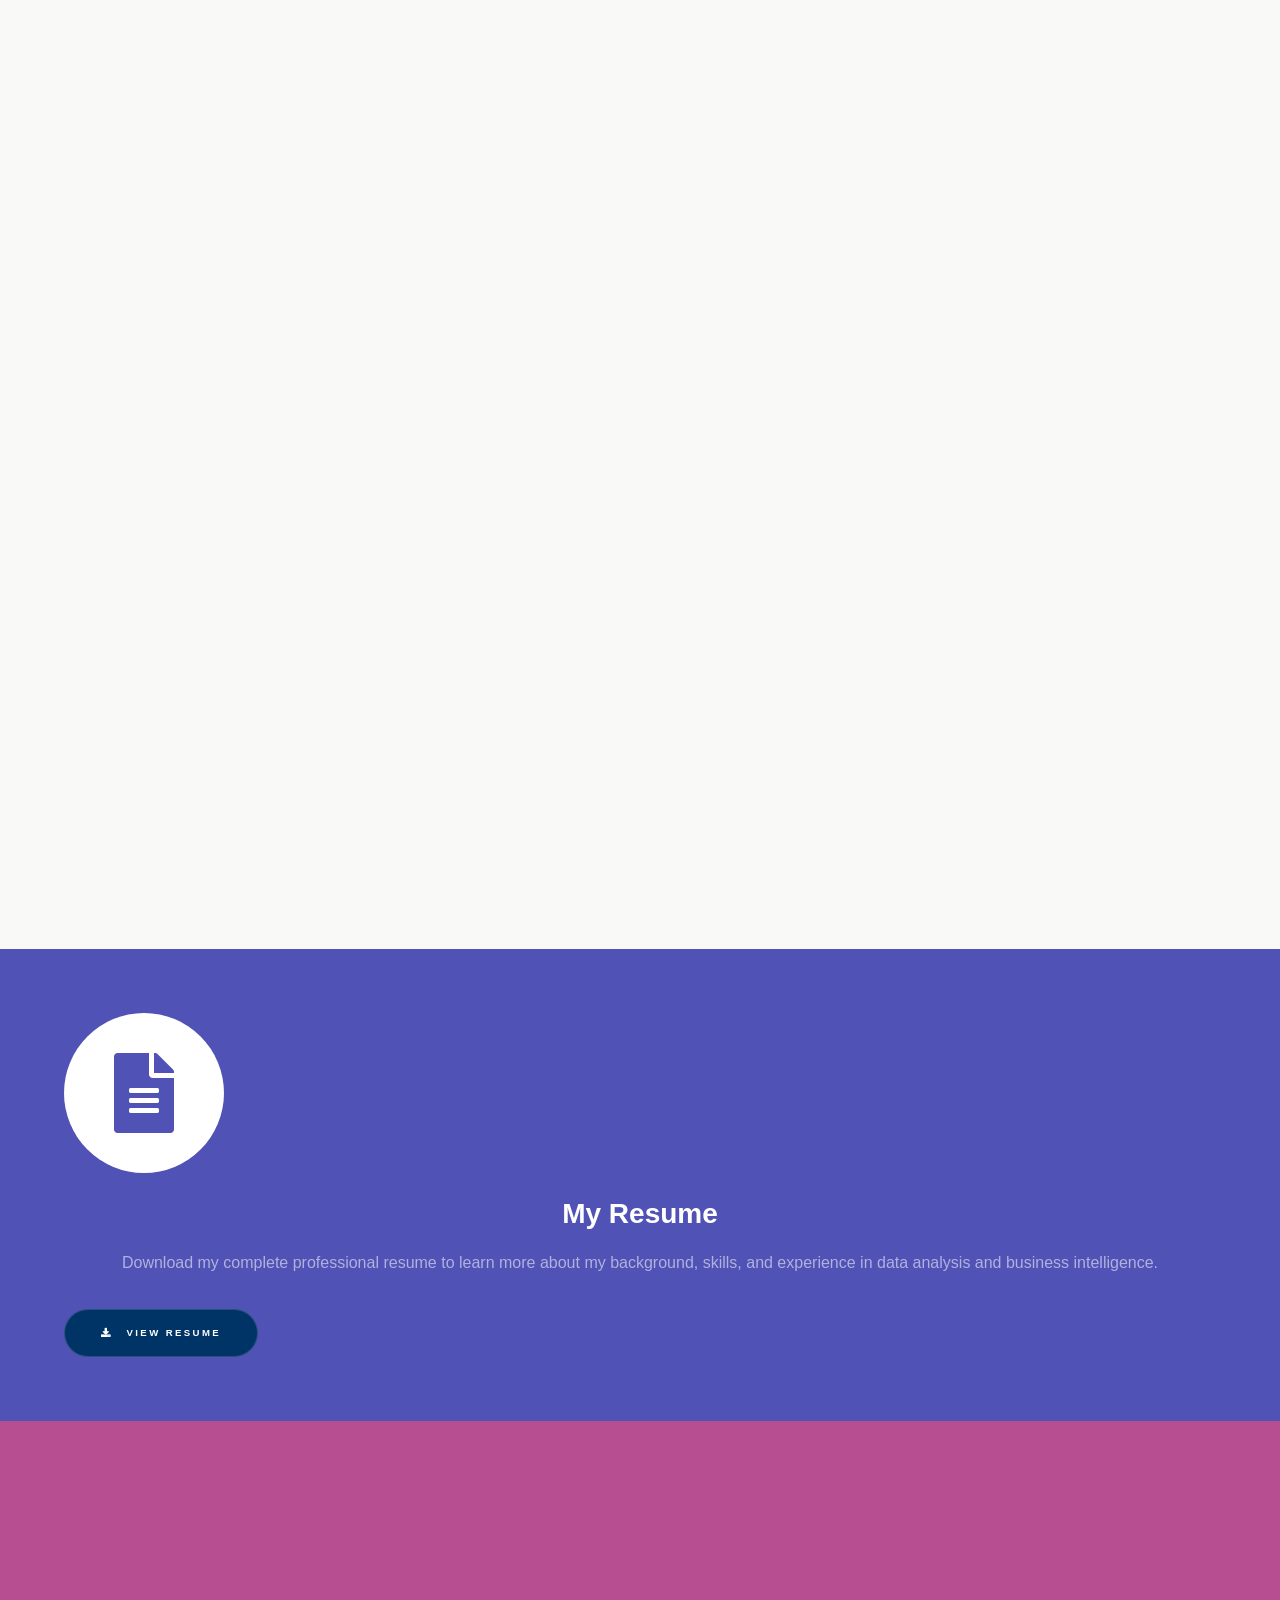
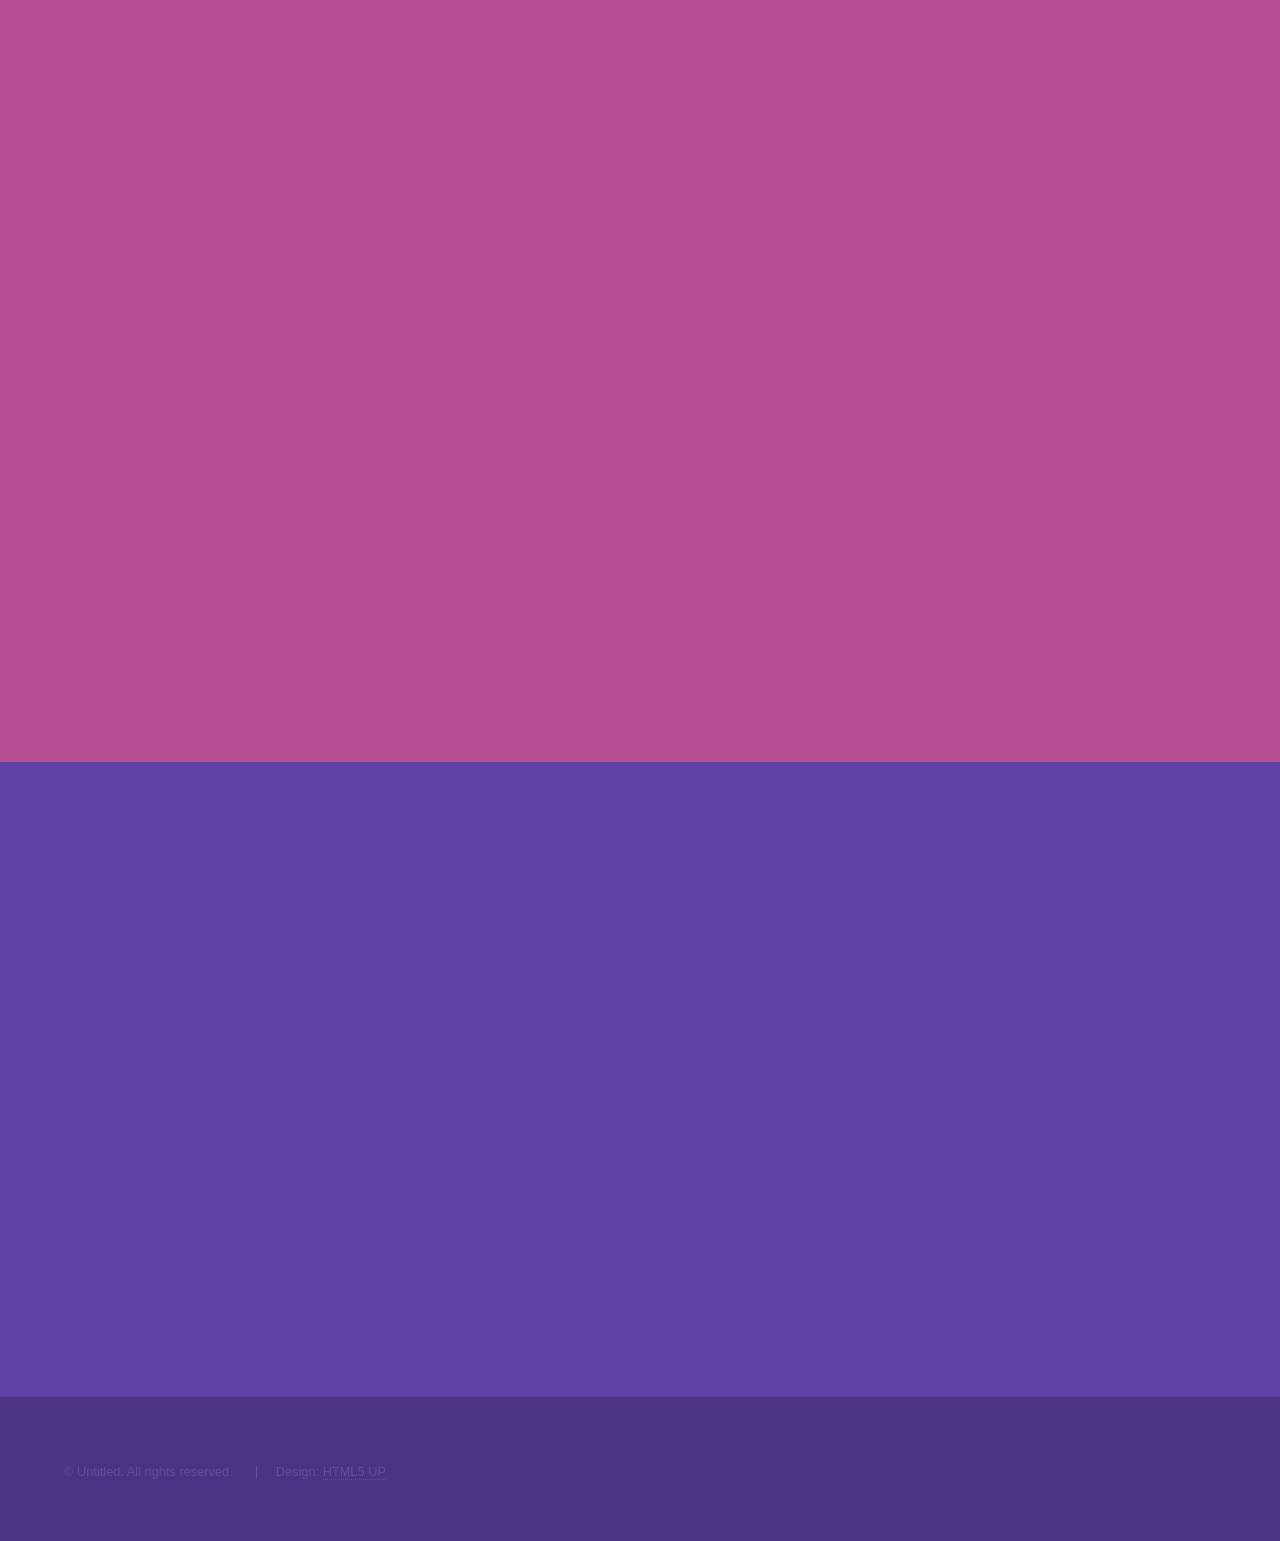
==== commit cab1bd03: "Redesign projects section as a light-themed, filterable status dashboard Replaces the dark Hyperspac" ====
--- a/index.html
+++ b/index.html
@@ -53,11 +53,7 @@
     <!-- Projects -->
     <section id="one" class="wrapper style2 fade-up">
         <div class="inner">
-            <h2>Projects</h2>
-            <p>A running archive of data analysis, visualization, and BI work. Filter by tool below.</p>
-
-            <div id="projects-filters"></div>
-            <div id="projects-grid"></div>
+            <div id="projects-app"><noscript>Enable JavaScript to view the projects archive.</noscript></div>
         </div>
     </section>
 
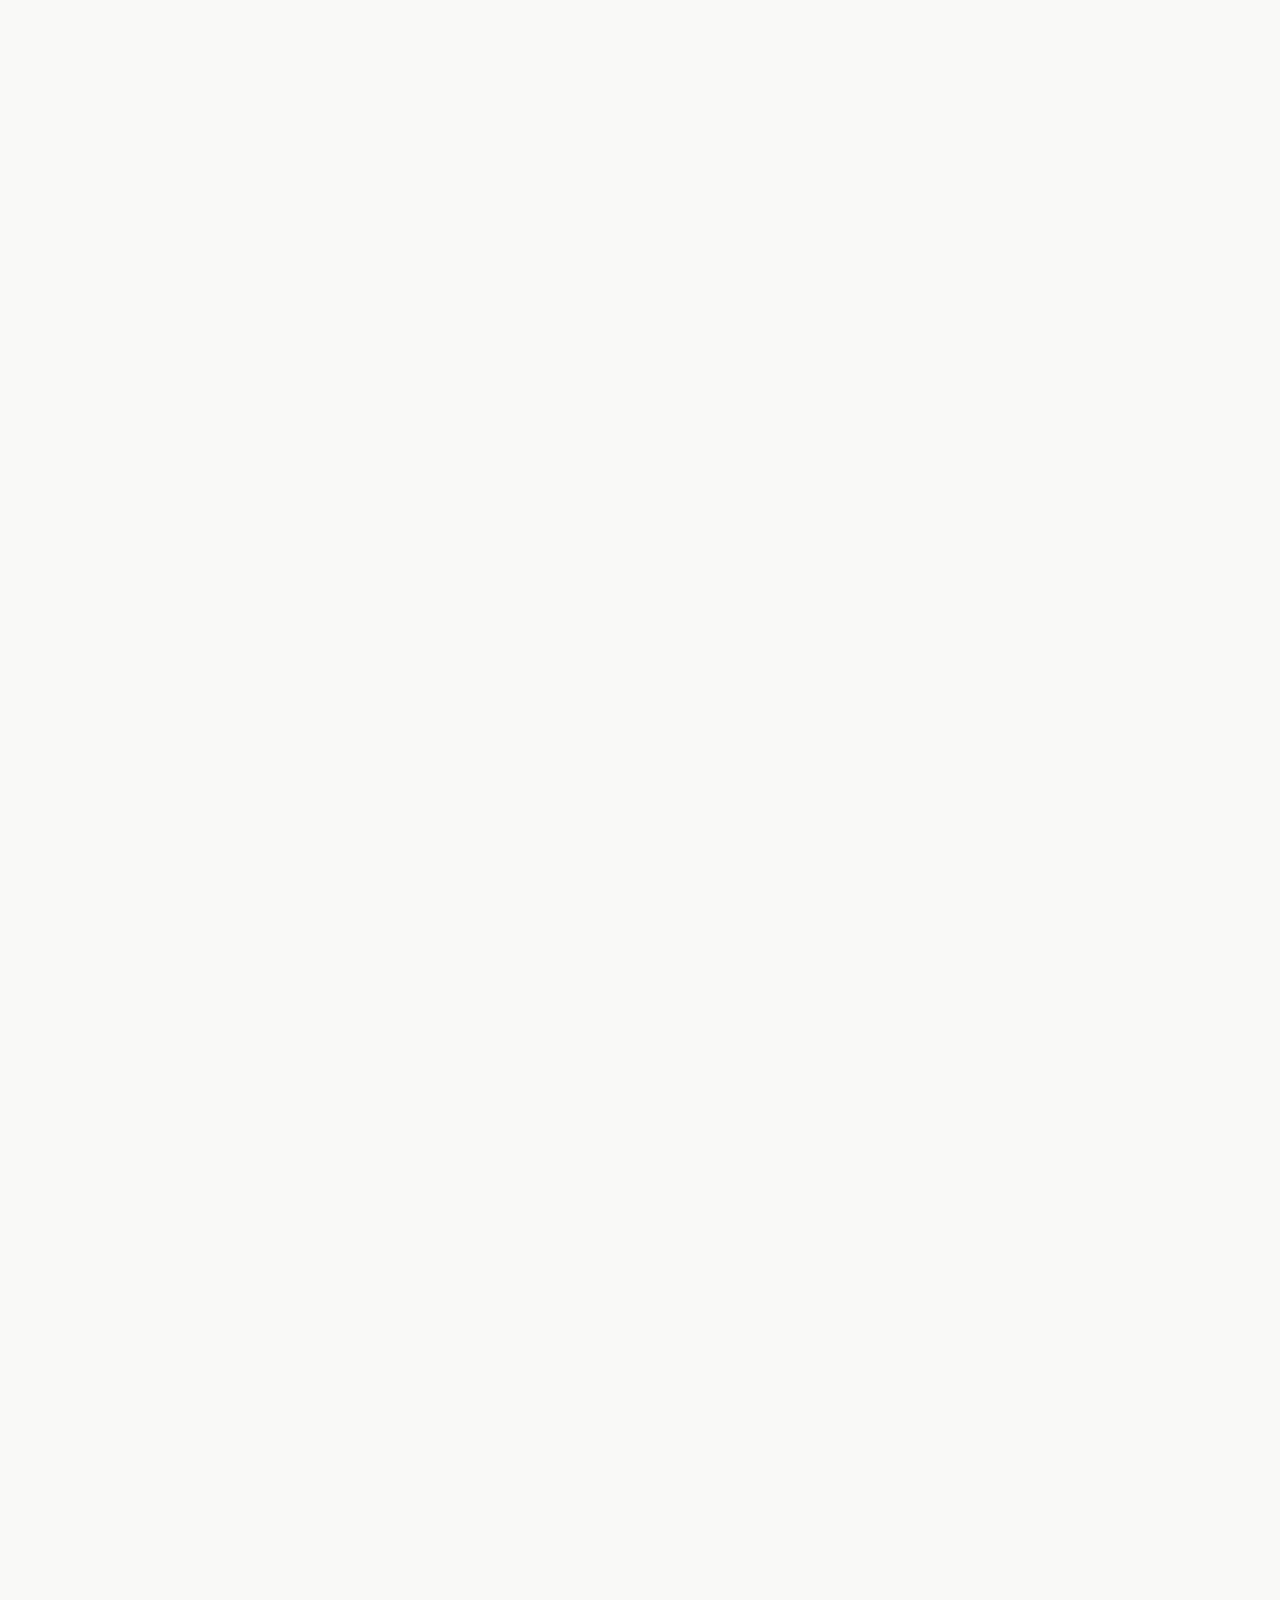
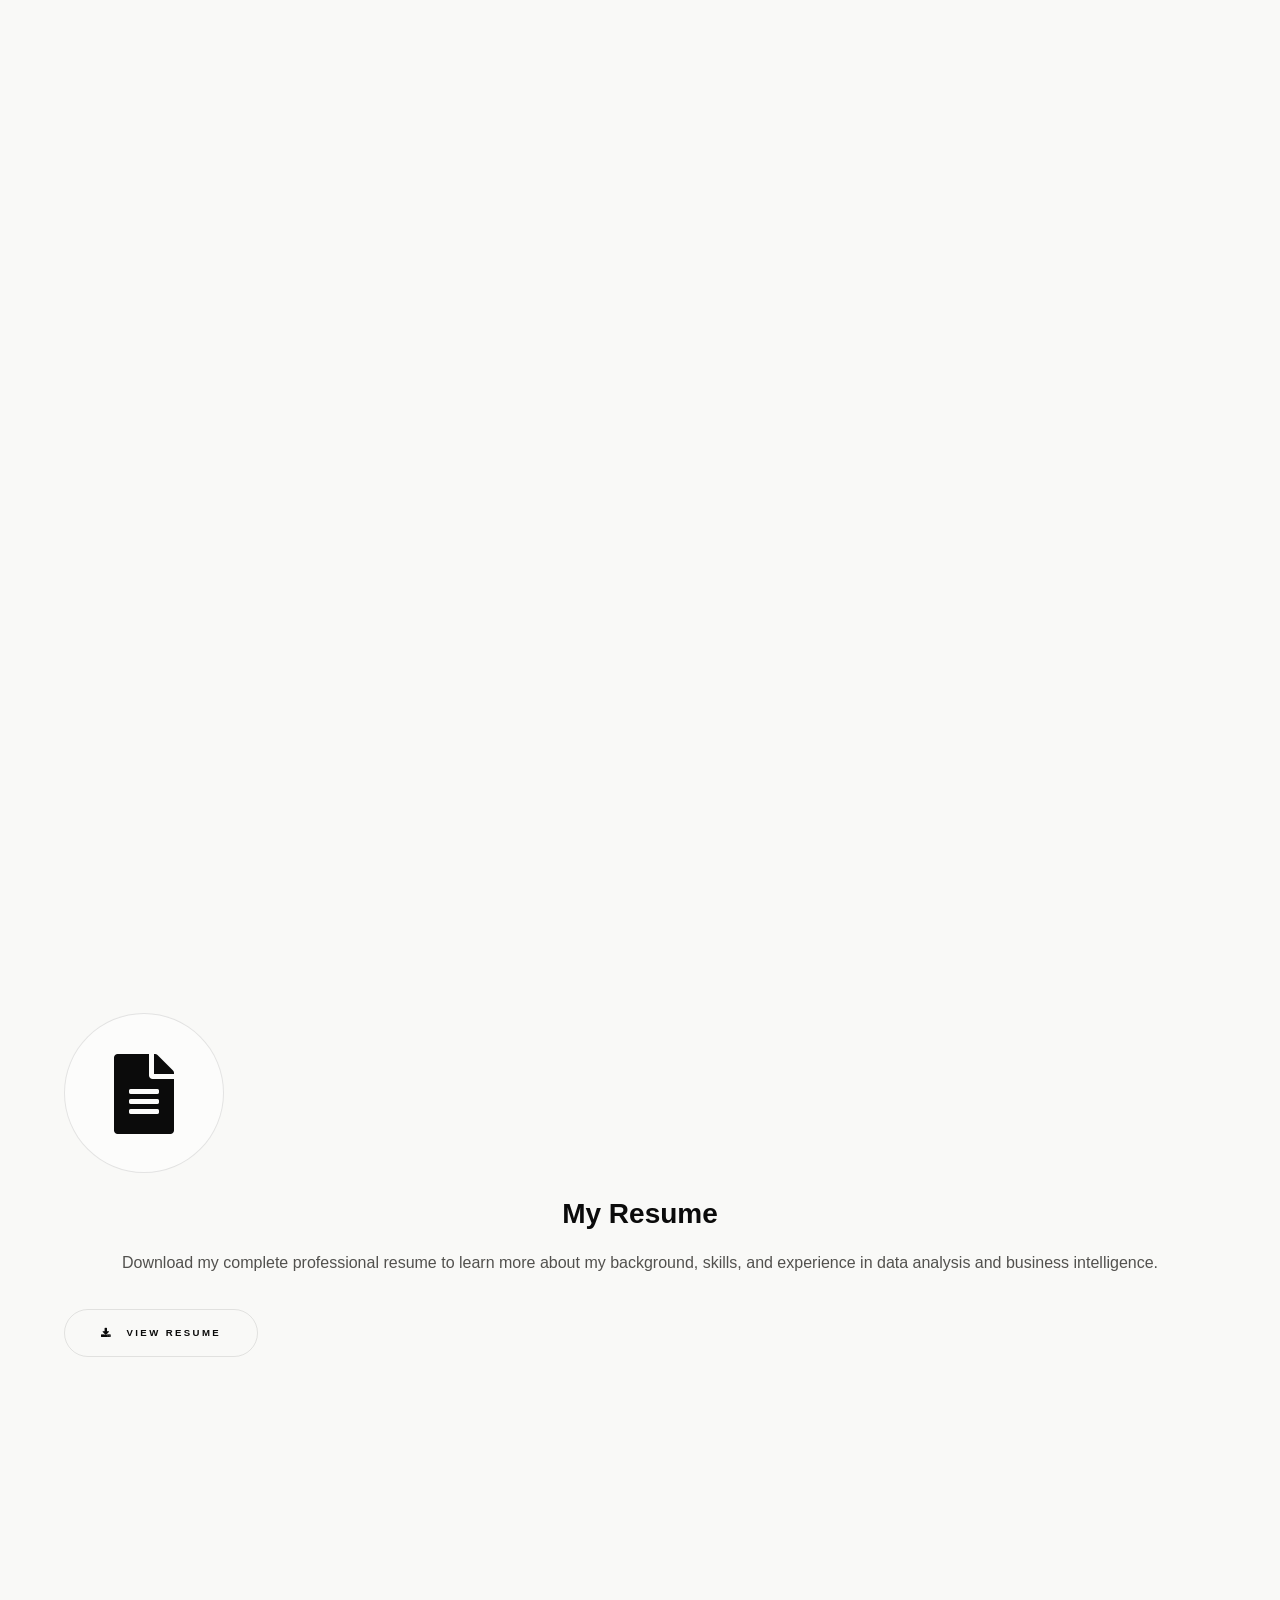
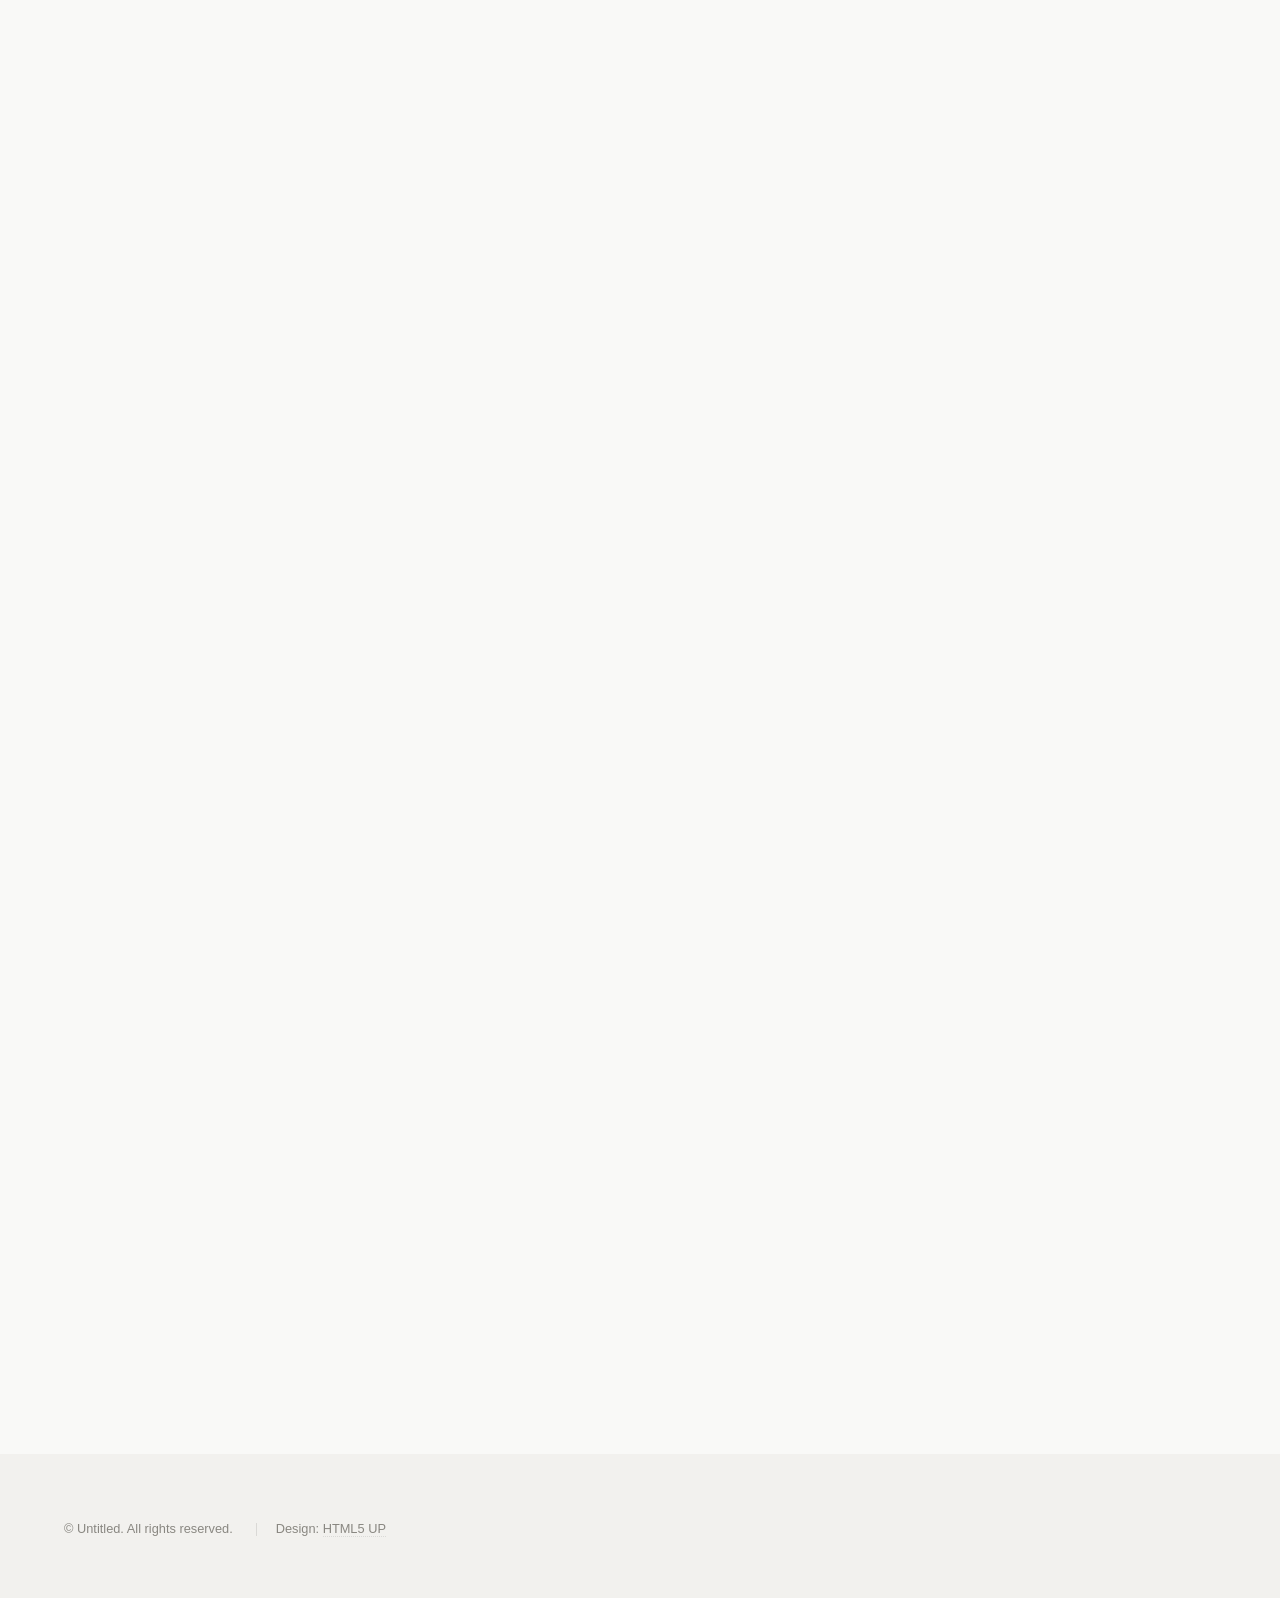
==== commit 20790b4d: "Extend the light theme site-wide Swaps the global $palette (libs/_vars.scss) from the dark purple Hy" ====
--- a/index.html
+++ b/index.html
@@ -60,15 +60,14 @@
     <!-- Resume -->
 <section id="resume" class="wrapper style2 spotlights">
     <div class="inner" style="text-align: center;">
-        <span class="icon solid major fa-file-alt" style="font-size: 4em; color: #003366; margin-bottom: 20px;"></span>
+        <span class="icon solid major fa-file-alt" style="font-size: 4em; margin-bottom: 20px;"></span>
         <h2>My Resume</h2>
         <p>Download my complete professional resume to learn more about my background, skills, and experience in data analysis and business intelligence.</p>
         <ul class="actions">
             <li>
-                <a href="Based Resume (5).pdf" 
-                   target="_blank" 
-                   class="button scrolly" 
-                   style="background-color: #003366; color: white;">
+                <a href="Based Resume (5).pdf"
+                   target="_blank"
+                   class="button scrolly">
                     <span class="icon solid fa-download" style="margin-right: 8px;"></span>
                     View Resume
                 </a>
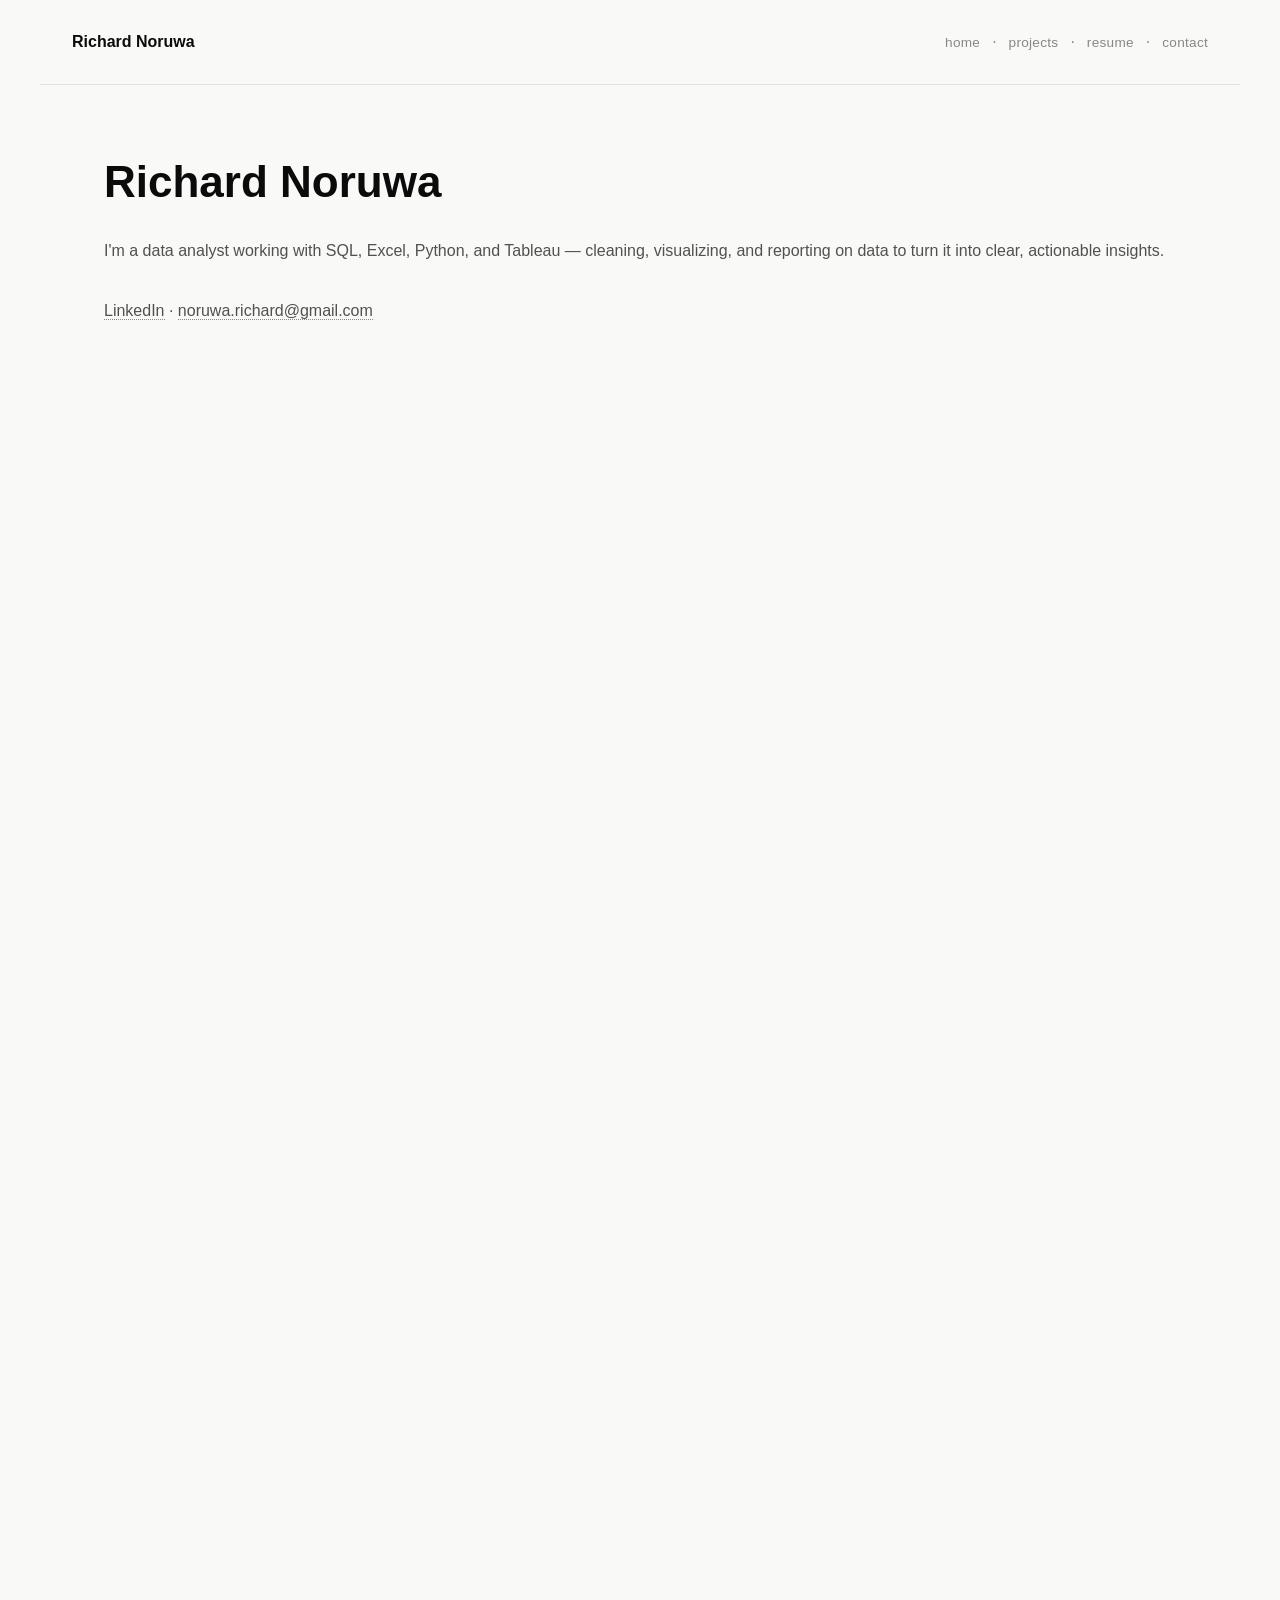
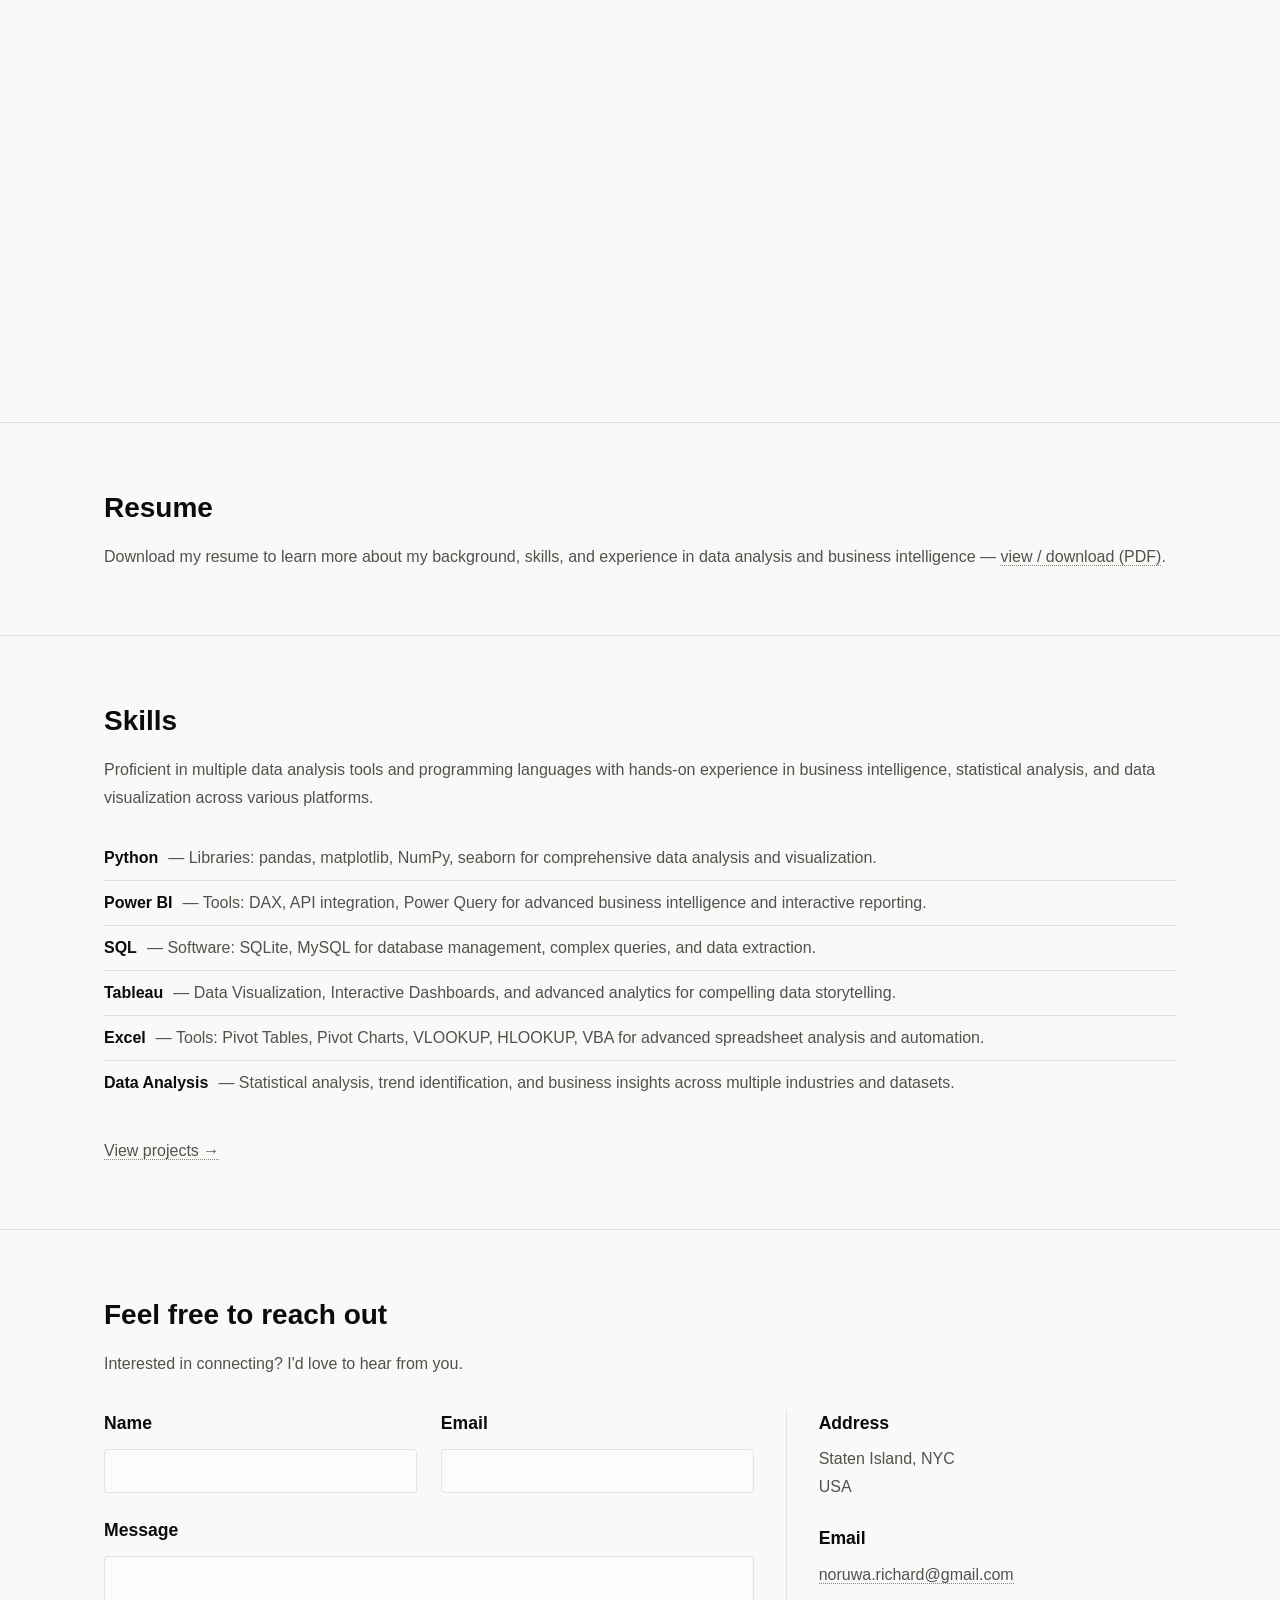
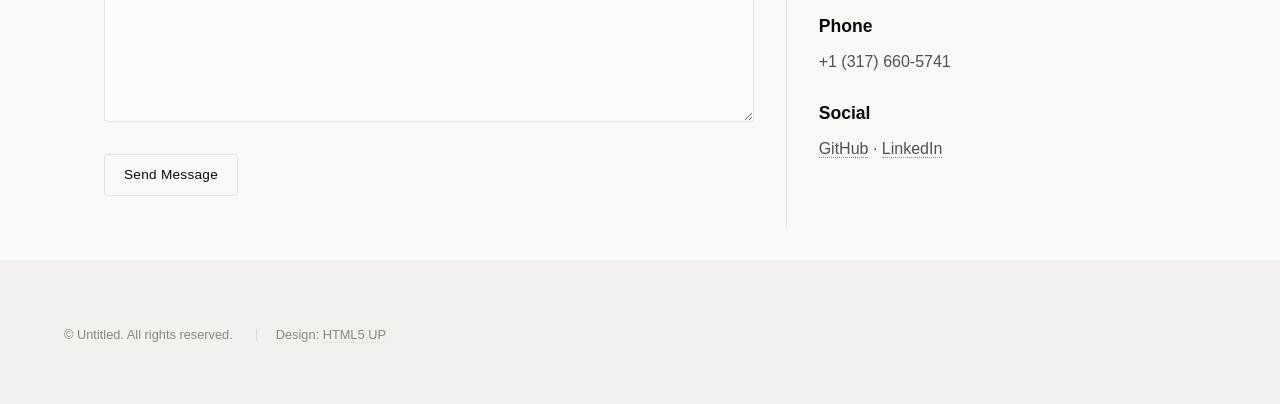
==== commit 8c3e00fb: "Rebuild the site as a minimal, text-first page (levels.io style) Replaces the Hyperspace icon/gradie" ====
--- a/index.html
+++ b/index.html
@@ -11,42 +11,40 @@
     <meta name="viewport" content="width=device-width, initial-scale=1, user-scalable=no" />
     <link rel="stylesheet" href="assets/css/main.css" />
     <noscript><link rel="stylesheet" href="assets/css/noscript.css" /></noscript>
-    <link rel="stylesheet" href="https://cdnjs.cloudflare.com/ajax/libs/font-awesome/5.15.4/css/all.min.css" integrity="sha512-1ycn6IcaQQ40/MKBW2W4Rhis/DbILU74C1vSrLJxCq57o941Ym01SwNsOMqvEBFlcgUa6xLiPY/NS5R+E6ztJQ==" crossorigin="anonymous" referrerpolicy="no-referrer" />
 </head>
 <body class="is-preload">
 
-<!-- Sidebar -->
-<section id="sidebar">
-    <div class="inner">
-        <nav>
-            <ul>
-                <li><a href="#intro">Hi There — Welcome</a></li>
-                <li><a href="#one">Projects</a></li>
-                <li><a href="#resume">Resume</a></li>
-                <li><a href="#two">Skills</a></li>
-                <li><a href="#three">Reach Out</a></li>
-            </ul>
-        </nav>
-    </div>
-</section>
+<!-- Header -->
+<header id="header">
+    <a href="#home" class="title scrolly">Richard Noruwa</a>
+    <nav>
+        <ul>
+            <li><a href="#home" class="scrolly">home</a></li>
+            <li><a href="#one" class="scrolly">projects</a></li>
+            <li><a href="#resume" class="scrolly">resume</a></li>
+            <li><a href="#contact" class="scrolly">contact</a></li>
+            <!--
+                To add later without a rebuild, just append list items here, e.g.:
+                <li><a href="#writing" class="scrolly">writing</a></li>
+                <li><a href="https://github.com/RichardNOR" target="_blank">github</a></li>
+            -->
+        </ul>
+    </nav>
+</header>
 
 <!-- Wrapper -->
 <div id="wrapper">
 
-    <!-- Intro --> 
-    <section id="intro" class="wrapper style1 fullscreen fade-up">
-        <div class="inner">
-            <h1>Richard Noruwa – Analyst</h1>
-            <p>
-                Proficient in SQL, Excel & Tableau | Data Cleaning, Visualization & Reporting – 
-                Connect with me here 
-                <a href="https://www.linkedin.com/in/richard-noruwa-166a622b2" target="_blank" style="margin-left: 5px; color: #0e76a8;">
-                    <i class="fab fa-linkedin" style="font-size: 1.2em;"></i>
-                </a>
+    <!-- Home -->
+    <section id="home">
+        <div class="container">
+            <h1>Richard Noruwa</h1>
+            <p>I'm a data analyst working with SQL, Excel, Python, and Tableau — cleaning, visualizing, and reporting on data to turn it into clear, actionable insights.</p>
+            <p class="links">
+                <a href="https://www.linkedin.com/in/richard-noruwa-166a622b2" target="_blank">LinkedIn</a>
+                &middot;
+                <a href="mailto:noruwa.richard@gmail.com">noruwa.richard@gmail.com</a>
             </p>
-            <ul class="actions">
-                <li><a href="#one" class="button scrolly">Learn more</a></li>
-            </ul>
         </div>
     </section>
 
@@ -58,71 +56,33 @@
     </section>
 
     <!-- Resume -->
-<section id="resume" class="wrapper style2 spotlights">
-    <div class="inner" style="text-align: center;">
-        <span class="icon solid major fa-file-alt" style="font-size: 4em; margin-bottom: 20px;"></span>
-        <h2>My Resume</h2>
-        <p>Download my complete professional resume to learn more about my background, skills, and experience in data analysis and business intelligence.</p>
-        <ul class="actions">
-            <li>
-                <a href="Based Resume (5).pdf"
-                   target="_blank"
-                   class="button scrolly">
-                    <span class="icon solid fa-download" style="margin-right: 8px;"></span>
-                    View Resume
-                </a>
-            </li>
-        </ul>
-    </div>
-</section>
-
+    <section id="resume">
+        <div class="container">
+            <h2>Resume</h2>
+            <p>Download my resume to learn more about my background, skills, and experience in data analysis and business intelligence — <a href="Based Resume (5).pdf" target="_blank">view / download (PDF)</a>.</p>
+        </div>
+    </section>
 
     <!-- Skills -->
-    <section id="two" class="wrapper style3 fade-up">
-        <div class="inner">
+    <section id="skills">
+        <div class="container">
             <h2>Skills</h2>
             <p>Proficient in multiple data analysis tools and programming languages with hands-on experience in business intelligence, statistical analysis, and data visualization across various platforms.</p>
-            <div class="features">
-                <section>
-                    <span class="icon solid major fa-code"></span>
-                    <h3>Python</h3>
-                    <p>Libraries: pandas, matplotlib, NumPy, seaborn for comprehensive data analysis and visualization.</p>
-                </section>
-                <section>
-                    <span class="icon solid major fa-chart-bar"></span>
-                    <h3>Power BI</h3>
-                    <p>Tools: DAX, API integration, Power Query for advanced business intelligence and interactive reporting.</p>
-                </section>
-                <section>
-                    <span class="icon solid major fa-database"></span>
-                    <h3>SQL</h3>
-                    <p>Software: SQLite, MySQL for database management, complex queries, and data extraction.</p>
-                </section>
-                <section>
-                    <span class="icon solid major fa-chart-line"></span>
-                    <h3>Tableau</h3>
-                    <p>Data Visualization, Interactive Dashboards, and advanced analytics for compelling data storytelling.</p>
-                </section>
-                <section>
-                    <span class="icon solid major fa-table"></span>
-                    <h3>Excel</h3>
-                    <p>Tools: Pivot Tables, Pivot Charts, VLOOKUP, HLOOKUP, VBA for advanced spreadsheet analysis and automation.</p>
-                </section>
-                <section>
-                    <span class="icon major fa-gem"></span>
-                    <h3>Data Analysis</h3>
-                    <p>Statistical analysis, trend identification, and business insights across multiple industries and datasets.</p>
-                </section>
-            </div>
-            <ul class="actions">
-                <li><a href="#one" class="button">View Projects</a></li>
+            <ul class="alt">
+                <li><strong>Python</strong> — Libraries: pandas, matplotlib, NumPy, seaborn for comprehensive data analysis and visualization.</li>
+                <li><strong>Power BI</strong> — Tools: DAX, API integration, Power Query for advanced business intelligence and interactive reporting.</li>
+                <li><strong>SQL</strong> — Software: SQLite, MySQL for database management, complex queries, and data extraction.</li>
+                <li><strong>Tableau</strong> — Data Visualization, Interactive Dashboards, and advanced analytics for compelling data storytelling.</li>
+                <li><strong>Excel</strong> — Tools: Pivot Tables, Pivot Charts, VLOOKUP, HLOOKUP, VBA for advanced spreadsheet analysis and automation.</li>
+                <li><strong>Data Analysis</strong> — Statistical analysis, trend identification, and business insights across multiple industries and datasets.</li>
             </ul>
+            <p><a href="#one" class="scrolly">View projects &rarr;</a></p>
         </div>
     </section>
 
     <!-- Contact -->
-    <section id="three" class="wrapper style1 fade-up">
-        <div class="inner">
+    <section id="contact">
+        <div class="container">
             <h2>Feel free to reach out</h2>
             <p>Interested in connecting? I'd love to hear from you.</p>
             <div class="split style1">
@@ -142,9 +102,7 @@
                                 <textarea name="message" id="message" rows="5"></textarea>
                             </div>
                         </div>
-                        <ul class="actions">
-                            <li><button type="submit" class="button submit">Send Message</button></li>
-                        </ul>
+                        <button type="submit" class="btn-plain">Send Message</button>
                     </form>
                 </section>
                 <section>
@@ -163,10 +121,9 @@
                         </li>
                         <li>
                             <h3>Social</h3>
-                            <ul class="icons">
-                                <li><a href="https://github.com/RichardNOR" target="_blank" class="icon brands fa-github"><span class="label">GitHub</span></a></li>
-                                <li><a href="https://www.linkedin.com/in/richard-noruwa-166a622b2" target="_blank" class="icon brands fa-linkedin-in"><span class="label">LinkedIn</span></a></li>
-                            </ul>
+                            <a href="https://github.com/RichardNOR" target="_blank">GitHub</a>
+                            &middot;
+                            <a href="https://www.linkedin.com/in/richard-noruwa-166a622b2" target="_blank">LinkedIn</a>
                         </li>
                     </ul>
                 </section>
--- a/assets/css/main.css
+++ b/assets/css/main.css
@@ -0,0 +1,1324 @@
+@charset "UTF-8";
+/*
+	Hyperspace by HTML5 UP
+	html5up.net | @ajlkn
+	Free for personal and commercial use under the CCA 3.0 license (html5up.net/license)
+*/
+html, body, div, span, applet, object,
+iframe, h1, h2, h3, h4, h5, h6, p, blockquote,
+pre, a, abbr, acronym, address, big, cite,
+code, del, dfn, em, img, ins, kbd, q, s, samp,
+small, strike, strong, sub, sup, tt, var, b,
+u, i, center, dl, dt, dd, ol, ul, li, fieldset,
+form, label, legend, table, caption, tbody,
+tfoot, thead, tr, th, td, article, aside,
+canvas, details, embed, figure, figcaption,
+footer, header, hgroup, menu, nav, output, ruby,
+section, summary, time, mark, audio, video {
+  margin: 0;
+  padding: 0;
+  border: 0;
+  font-size: 100%;
+  font: inherit;
+  vertical-align: baseline;
+}
+
+article, aside, details, figcaption, figure,
+footer, header, hgroup, menu, nav, section {
+  display: block;
+}
+
+body {
+  line-height: 1;
+}
+
+ol, ul {
+  list-style: none;
+}
+
+blockquote, q {
+  quotes: none;
+}
+blockquote:before, blockquote:after, q:before, q:after {
+  content: "";
+  content: none;
+}
+
+table {
+  border-collapse: collapse;
+  border-spacing: 0;
+}
+
+body {
+  -webkit-text-size-adjust: none;
+}
+
+mark {
+  background-color: transparent;
+  color: inherit;
+}
+
+input::-moz-focus-inner {
+  border: 0;
+  padding: 0;
+}
+
+input, select, textarea {
+  -moz-appearance: none;
+  -webkit-appearance: none;
+  -ms-appearance: none;
+  appearance: none;
+}
+
+/* Basic */
+@-ms-viewport {
+  width: device-width;
+}
+body {
+  -ms-overflow-style: scrollbar;
+}
+
+@media screen and (max-width: 480px) {
+  html, body {
+    min-width: 320px;
+  }
+}
+html {
+  box-sizing: border-box;
+}
+
+*, *:before, *:after {
+  box-sizing: inherit;
+}
+
+body {
+  background: #f9f9f7;
+}
+body.is-preload *, body.is-preload *:before, body.is-preload *:after {
+  -moz-animation: none !important;
+  -webkit-animation: none !important;
+  -ms-animation: none !important;
+  animation: none !important;
+  -moz-transition: none !important;
+  -webkit-transition: none !important;
+  -ms-transition: none !important;
+  transition: none !important;
+}
+
+/* Type */
+body, input, select, textarea {
+  color: #52514e;
+  font-family: Arial, Helvetica, sans-serif;
+  font-size: 16.5pt;
+  font-weight: normal;
+  line-height: 1.75;
+}
+@media screen and (max-width: 1680px) {
+  body, input, select, textarea {
+    font-size: 13pt;
+  }
+}
+@media screen and (max-width: 1280px) {
+  body, input, select, textarea {
+    font-size: 12pt;
+  }
+}
+@media screen and (max-width: 360px) {
+  body, input, select, textarea {
+    font-size: 11pt;
+  }
+}
+
+a {
+  -moz-transition: color 0.2s ease, border-bottom-color 0.2s ease;
+  -webkit-transition: color 0.2s ease, border-bottom-color 0.2s ease;
+  -ms-transition: color 0.2s ease, border-bottom-color 0.2s ease;
+  transition: color 0.2s ease, border-bottom-color 0.2s ease;
+  border-bottom: dotted 1px #898781;
+  color: inherit;
+  text-decoration: none;
+}
+a:hover {
+  border-bottom-color: transparent;
+  color: #0b0b0b;
+}
+
+strong, b {
+  color: #0b0b0b;
+  font-weight: bold;
+}
+
+em, i {
+  font-style: italic;
+}
+
+p {
+  margin: 0 0 2em 0;
+}
+
+h1, h2, h3, h4, h5, h6 {
+  color: #0b0b0b;
+  font-weight: bold;
+  line-height: 1.5;
+  margin: 0 0 0.5em 0;
+}
+h1 a, h2 a, h3 a, h4 a, h5 a, h6 a {
+  color: inherit;
+  text-decoration: none;
+}
+
+h1 {
+  font-size: 2.75em;
+}
+h1.major {
+  margin: 0 0 1.3em 0;
+  position: relative;
+  padding-bottom: 0.35em;
+}
+h1.major:after {
+  background-image: -moz-linear-gradient(to right, #f9f9f7, #f9f9f7);
+  background-image: -webkit-linear-gradient(to right, #f9f9f7, #f9f9f7);
+  background-image: -ms-linear-gradient(to right, #f9f9f7, #f9f9f7);
+  background-image: linear-gradient(to right, #f9f9f7, #f9f9f7);
+  -moz-transition: max-width 0.2s ease;
+  -webkit-transition: max-width 0.2s ease;
+  -ms-transition: max-width 0.2s ease;
+  transition: max-width 0.2s ease;
+  border-radius: 0.2em;
+  bottom: 0;
+  content: "";
+  height: 0.05em;
+  position: absolute;
+  right: 0;
+  width: 100%;
+}
+
+h2 {
+  font-size: 1.75em;
+}
+
+h3 {
+  font-size: 1.1em;
+}
+
+h4 {
+  font-size: 1em;
+}
+
+h5 {
+  font-size: 0.8em;
+}
+
+h6 {
+  font-size: 0.6em;
+}
+
+@media screen and (max-width: 736px) {
+  h1 {
+    font-size: 2em;
+  }
+  h2 {
+    font-size: 1.25em;
+  }
+  h3 {
+    font-size: 1em;
+  }
+  h4 {
+    font-size: 0.8em;
+  }
+  h5 {
+    font-size: 0.6em;
+  }
+  h6 {
+    font-size: 0.6em;
+  }
+}
+sub {
+  font-size: 0.8em;
+  position: relative;
+  top: 0.5em;
+}
+
+sup {
+  font-size: 0.8em;
+  position: relative;
+  top: -0.5em;
+}
+
+blockquote {
+  border-left: solid 4px rgba(11, 11, 11, 0.1);
+  font-style: italic;
+  margin: 0 0 2em 0;
+  padding: 0.5em 0 0.5em 2em;
+}
+
+code {
+  background: #fcfcfb;
+  border-radius: 0.25em;
+  border: solid 1px rgba(11, 11, 11, 0.1);
+  font-family: "Courier New", monospace;
+  font-size: 0.9em;
+  margin: 0 0.25em;
+  padding: 0.25em 0.65em;
+}
+
+pre {
+  -webkit-overflow-scrolling: touch;
+  font-family: "Courier New", monospace;
+  font-size: 0.9em;
+  margin: 0 0 2em 0;
+}
+pre code {
+  display: block;
+  line-height: 1.75em;
+  padding: 1em 1.5em;
+  overflow-x: auto;
+}
+
+hr {
+  border: 0;
+  border-bottom: solid 1px rgba(11, 11, 11, 0.1);
+  margin: 2em 0;
+}
+hr.major {
+  margin: 3em 0;
+}
+
+.align-left {
+  text-align: left;
+}
+
+.align-center {
+  text-align: center;
+}
+
+.align-right {
+  text-align: right;
+}
+
+/* Form */
+form {
+  margin: 0 0 2em 0;
+}
+form > :last-child {
+  margin-bottom: 0;
+}
+form > .fields {
+  display: -moz-flex;
+  display: -webkit-flex;
+  display: -ms-flex;
+  display: flex;
+  -moz-flex-wrap: wrap;
+  -webkit-flex-wrap: wrap;
+  -ms-flex-wrap: wrap;
+  flex-wrap: wrap;
+  width: calc(100% + 3em);
+  margin: -1.5em 0 2em -1.5em;
+}
+form > .fields > .field {
+  -moz-flex-grow: 0;
+  -webkit-flex-grow: 0;
+  -ms-flex-grow: 0;
+  flex-grow: 0;
+  -moz-flex-shrink: 0;
+  -webkit-flex-shrink: 0;
+  -ms-flex-shrink: 0;
+  flex-shrink: 0;
+  padding: 1.5em 0 0 1.5em;
+  width: calc(100% - 1.5em);
+}
+form > .fields > .field.half {
+  width: calc(50% - 0.75em);
+}
+form > .fields > .field.third {
+  width: calc(100%/3 - 0.5em);
+}
+form > .fields > .field.quarter {
+  width: calc(25% - 0.375em);
+}
+@media screen and (max-width: 480px) {
+  form > .fields {
+    width: calc(100% + 3em);
+    margin: -1.5em 0 2em -1.5em;
+  }
+  form > .fields > .field {
+    padding: 1.5em 0 0 1.5em;
+    width: calc(100% - 1.5em);
+  }
+  form > .fields > .field.half {
+    width: calc(100% - 1.5em);
+  }
+  form > .fields > .field.third {
+    width: calc(100% - 1.5em);
+  }
+  form > .fields > .field.quarter {
+    width: calc(100% - 1.5em);
+  }
+}
+
+label {
+  color: #0b0b0b;
+  font-weight: bold;
+  line-height: 1.5;
+  margin: 0 0 0.7em 0;
+  display: block;
+  font-size: 1.1em;
+}
+
+input[type=text],
+input[type=password],
+input[type=email],
+input[type=tel],
+select,
+textarea {
+  -moz-appearance: none;
+  -webkit-appearance: none;
+  -ms-appearance: none;
+  appearance: none;
+  background: #fcfcfb;
+  border-radius: 0.25em;
+  border: none;
+  border: solid 1px rgba(11, 11, 11, 0.1);
+  color: inherit;
+  display: block;
+  outline: 0;
+  padding: 0 1em;
+  text-decoration: none;
+  width: 100%;
+}
+input[type=text]:invalid,
+input[type=password]:invalid,
+input[type=email]:invalid,
+input[type=tel]:invalid,
+select:invalid,
+textarea:invalid {
+  box-shadow: none;
+}
+input[type=text]:focus,
+input[type=password]:focus,
+input[type=email]:focus,
+input[type=tel]:focus,
+select:focus,
+textarea:focus {
+  border-color: #0b0b0b;
+  box-shadow: 0 0 0 1px #0b0b0b;
+}
+
+select {
+  background-image: url("data:image/svg+xml;charset=utf8,%3Csvg xmlns='http://www.w3.org/2000/svg' width='40' height='40' preserveAspectRatio='none' viewBox='0 0 40 40'%3E%3Cpath d='M9.4,12.3l10.4,10.4l10.4-10.4c0.2-0.2,0.5-0.4,0.9-0.4c0.3,0,0.6,0.1,0.9,0.4l3.3,3.3c0.2,0.2,0.4,0.5,0.4,0.9 c0,0.4-0.1,0.6-0.4,0.9L20.7,31.9c-0.2,0.2-0.5,0.4-0.9,0.4c-0.3,0-0.6-0.1-0.9-0.4L4.3,17.3c-0.2-0.2-0.4-0.5-0.4-0.9 c0-0.4,0.1-0.6,0.4-0.9l3.3-3.3c0.2-0.2,0.5-0.4,0.9-0.4S9.1,12.1,9.4,12.3z' fill='rgba(11, 11, 11, 0.1)' /%3E%3C/svg%3E");
+  background-size: 1.25rem;
+  background-repeat: no-repeat;
+  background-position: calc(100% - 1rem) center;
+  height: 2.75em;
+  padding-right: 2.75em;
+  text-overflow: ellipsis;
+}
+select option {
+  color: #0b0b0b;
+  background: #f9f9f7;
+}
+select:focus::-ms-value {
+  background-color: transparent;
+}
+select::-ms-expand {
+  display: none;
+}
+
+input[type=text],
+input[type=password],
+input[type=email],
+select {
+  height: 2.75em;
+}
+
+textarea {
+  padding: 0.75em 1em;
+}
+body.is-ie textarea {
+  min-height: 10em;
+}
+
+input[type=checkbox],
+input[type=radio] {
+  -moz-appearance: none;
+  -webkit-appearance: none;
+  -ms-appearance: none;
+  appearance: none;
+  display: block;
+  float: left;
+  margin-right: -2em;
+  opacity: 0;
+  width: 1em;
+  z-index: -1;
+}
+input[type=checkbox] + label,
+input[type=radio] + label {
+  text-decoration: none;
+}
+input[type=checkbox] + label:before,
+input[type=radio] + label:before {
+  -moz-osx-font-smoothing: grayscale;
+  -webkit-font-smoothing: antialiased;
+  display: inline-block;
+  font-style: normal;
+  font-variant: normal;
+  text-rendering: auto;
+  line-height: 1;
+  text-transform: none !important;
+  font-family: "Font Awesome 5 Free";
+  font-weight: 900;
+}
+input[type=checkbox] + label,
+input[type=radio] + label {
+  color: #52514e;
+  cursor: pointer;
+  display: inline-block;
+  font-size: 1em;
+  font-weight: normal;
+  padding-left: 2.4em;
+  padding-right: 0.75em;
+  position: relative;
+}
+input[type=checkbox] + label:before,
+input[type=radio] + label:before {
+  background: #fcfcfb;
+  border-radius: 0.25em;
+  border: solid 1px rgba(11, 11, 11, 0.1);
+  content: "";
+  display: inline-block;
+  font-size: 0.8em;
+  height: 2.0625em;
+  left: 0;
+  line-height: 2.0625em;
+  position: absolute;
+  text-align: center;
+  top: 0;
+  width: 2.0625em;
+}
+input[type=checkbox]:checked + label:before,
+input[type=radio]:checked + label:before {
+  background: #0b0b0b;
+  border-color: #0b0b0b;
+  color: #f9f9f7;
+  content: "\f00c";
+}
+input[type=checkbox]:focus + label:before,
+input[type=radio]:focus + label:before {
+  border-color: #0b0b0b;
+  box-shadow: 0 0 0 1px #0b0b0b;
+}
+
+input[type=checkbox] + label:before {
+  border-radius: 0.25em;
+}
+
+input[type=radio] + label:before {
+  border-radius: 100%;
+}
+
+::-webkit-input-placeholder {
+  color: #898781 !important;
+  opacity: 1;
+}
+
+:-moz-placeholder {
+  color: #898781 !important;
+  opacity: 1;
+}
+
+::-moz-placeholder {
+  color: #898781 !important;
+  opacity: 1;
+}
+
+:-ms-input-placeholder {
+  color: #898781 !important;
+  opacity: 1;
+}
+
+/* List */
+ol {
+  list-style: decimal;
+  margin: 0 0 2em 0;
+  padding-left: 1.25em;
+}
+ol li {
+  padding-left: 0.25em;
+}
+
+ul {
+  list-style: disc;
+  margin: 0 0 2em 0;
+  padding-left: 1em;
+}
+ul li {
+  padding-left: 0.5em;
+}
+ul.alt {
+  list-style: none;
+  padding-left: 0;
+}
+ul.alt li {
+  border-top: solid 1px rgba(11, 11, 11, 0.1);
+  padding: 0.5em 0;
+}
+ul.alt li:first-child {
+  border-top: 0;
+  padding-top: 0;
+}
+
+dl {
+  margin: 0 0 2em 0;
+}
+dl dt {
+  display: block;
+  font-weight: bold;
+  margin: 0 0 1em 0;
+}
+dl dd {
+  margin-left: 2em;
+}
+
+/* Contact */
+ul.contact {
+  list-style: none;
+  padding: 0;
+}
+ul.contact > li {
+  padding: 0;
+  margin: 1.5em 0 0 0;
+}
+ul.contact > li:first-child {
+  margin-top: 0;
+}
+
+/* Menu */
+ul.menu {
+  list-style: none;
+  padding: 0;
+}
+ul.menu > li {
+  border-left: solid 1px rgba(11, 11, 11, 0.1);
+  display: inline-block;
+  line-height: 1;
+  margin-left: 1.5em;
+  padding: 0 0 0 1.5em;
+}
+ul.menu > li:first-child {
+  border-left: 0;
+  margin: 0;
+  padding-left: 0;
+}
+@media screen and (max-width: 480px) {
+  ul.menu > li {
+    border-left: 0;
+    display: block;
+    line-height: inherit;
+    margin: 0.5em 0 0 0;
+    padding-left: 0;
+  }
+}
+
+#one.wrapper {
+  --proj-page: #f9f9f7;
+  --proj-surface: #fcfcfb;
+  --proj-ink: #0b0b0b;
+  --proj-ink-2: #52514e;
+  --proj-muted: #898781;
+  --proj-hairline: rgba(11, 11, 11, 0.10);
+  --proj-gridline: #e1e0d9;
+  --proj-hover: rgba(11, 11, 11, 0.04);
+  background-color: var(--proj-page);
+  color: var(--proj-ink);
+}
+#one.wrapper h1, #one.wrapper h2, #one.wrapper h3, #one.wrapper h4 {
+  color: var(--proj-ink);
+}
+#one.wrapper p {
+  color: var(--proj-ink-2);
+}
+#one.wrapper a {
+  border-bottom-color: var(--proj-hairline);
+  color: inherit;
+}
+#one.wrapper a:hover {
+  border-bottom-color: transparent;
+  color: var(--proj-ink);
+}
+#one.wrapper button {
+  appearance: none;
+  background-color: transparent;
+  border: solid 1px var(--proj-hairline) !important;
+  border-radius: 0;
+  color: var(--proj-ink) !important;
+  cursor: pointer;
+  display: inline-block;
+  font: inherit;
+  height: auto;
+  letter-spacing: normal;
+  line-height: normal;
+  padding: 0;
+  text-align: left;
+  text-transform: none;
+}
+#one.wrapper button::after {
+  content: none;
+}
+#one.wrapper .projects-header {
+  margin: 0 0 2.5em 0;
+}
+#one.wrapper .projects-header h2 {
+  font-size: 2em;
+  margin: 0 0 0.3em 0;
+}
+#one.wrapper .projects-meta {
+  color: var(--proj-ink-2);
+  font-size: 0.95em;
+  margin: 0;
+}
+#one.wrapper .projects-in-progress {
+  margin: 0 0 3em 0;
+}
+#one.wrapper .projects-in-progress h3 {
+  color: var(--proj-ink-2);
+  font-size: 0.85em;
+  letter-spacing: 0.08em;
+  margin: 0 0 1em 0;
+  text-transform: uppercase;
+}
+#one.wrapper .in-progress-list {
+  display: flex;
+  flex-wrap: wrap;
+  gap: 0.75em;
+  list-style: none;
+  margin: 0;
+  padding: 0;
+}
+#one.wrapper .in-progress-pill {
+  align-items: center;
+  background: var(--proj-surface);
+  border: solid 1px var(--proj-hairline);
+  border-radius: 999px;
+  color: var(--proj-ink);
+  display: inline-flex;
+  font-size: 0.9em;
+  gap: 0.6em;
+  padding: 0.6em 1.1em;
+  transition: border-color 0.15s ease;
+}
+#one.wrapper .in-progress-pill:hover {
+  border-color: var(--proj-ink);
+}
+#one.wrapper .ip-tool {
+  color: var(--proj-muted);
+  font-size: 0.85em;
+}
+#one.wrapper .status-overview {
+  background: var(--proj-surface);
+  border: solid 1px var(--proj-hairline);
+  border-radius: 14px;
+  margin: 0 0 3em 0;
+  padding: 2em;
+}
+@media screen and (max-width: 736px) {
+  #one.wrapper .status-overview {
+    padding: 1.5em;
+  }
+}
+#one.wrapper .status-overview h3 {
+  color: var(--proj-ink-2);
+  font-size: 0.85em;
+  letter-spacing: 0.08em;
+  margin: 0 0 1.5em 0;
+  text-transform: uppercase;
+}
+#one.wrapper .status-chart-row {
+  align-items: center;
+  display: flex;
+  gap: 3em;
+  margin: 0 0 2em 0;
+}
+@media screen and (max-width: 736px) {
+  #one.wrapper .status-chart-row {
+    flex-direction: column;
+    align-items: flex-start;
+    gap: 1.5em;
+  }
+}
+#one.wrapper .status-donut {
+  flex-shrink: 0;
+  height: 200px;
+  width: 200px;
+}
+#one.wrapper .donut-track {
+  fill: none;
+  stroke: var(--proj-gridline);
+}
+#one.wrapper .donut-segment {
+  cursor: pointer;
+  fill: none;
+  stroke-width: 26px;
+  transition: stroke-width 0.15s ease, opacity 0.15s ease;
+}
+#one.wrapper .donut-segment:hover, #one.wrapper .donut-segment:focus-visible {
+  stroke-width: 30px;
+}
+#one.wrapper .donut-segment.is-inactive {
+  opacity: 0.3;
+}
+#one.wrapper .donut-segment:focus-visible {
+  outline: none;
+}
+#one.wrapper .donut-center-value {
+  fill: var(--proj-ink);
+  font-size: 28px;
+  font-weight: 600;
+  text-anchor: middle;
+}
+#one.wrapper .donut-center-label {
+  fill: var(--proj-ink-2);
+  font-size: 10px;
+  letter-spacing: 0.05em;
+  text-anchor: middle;
+  text-transform: uppercase;
+}
+#one.wrapper .status-legend {
+  display: flex;
+  flex-direction: column;
+  gap: 0.5em;
+  list-style: none;
+  margin: 0;
+  padding: 0;
+}
+#one.wrapper .status-legend-item {
+  align-items: center;
+  background: none;
+  border: 0 !important;
+  border-radius: 6px;
+  cursor: pointer;
+  display: flex;
+  font-size: 0.95em;
+  gap: 0.6em;
+  padding: 0.35em 0.5em;
+}
+#one.wrapper .status-legend-item:hover, #one.wrapper .status-legend-item:focus-visible {
+  background: var(--proj-hover);
+  outline: none;
+}
+#one.wrapper .status-legend-item[aria-pressed=true] {
+  font-weight: 600;
+}
+#one.wrapper .status-dot {
+  border-radius: 50%;
+  display: inline-block;
+  flex-shrink: 0;
+  height: 10px;
+  width: 10px;
+}
+#one.wrapper .status-legend-label {
+  flex: 1;
+}
+#one.wrapper .status-legend-count {
+  color: var(--proj-ink-2);
+  font-variant-numeric: tabular-nums;
+}
+#one.wrapper .status-bar {
+  background: var(--proj-gridline);
+  border-radius: 11px;
+  display: flex;
+  height: 22px;
+  overflow: hidden;
+  width: 100%;
+}
+#one.wrapper .status-bar-segment {
+  align-items: center;
+  border-right: solid 2px var(--proj-surface);
+  box-sizing: border-box;
+  display: flex;
+  justify-content: center;
+}
+#one.wrapper .status-bar-segment:last-child {
+  border-right: 0;
+}
+#one.wrapper .status-bar-segment:focus-visible {
+  outline: solid 2px var(--proj-ink);
+  outline-offset: -2px;
+}
+#one.wrapper .status-bar-inline-label {
+  font-size: 0.7em;
+  font-weight: 600;
+}
+#one.wrapper .status-boxes {
+  display: grid;
+  gap: 1em;
+  grid-template-columns: repeat(auto-fit, minmax(190px, 1fr));
+  margin: 0 0 3em 0;
+}
+#one.wrapper .status-box {
+  background: var(--proj-surface);
+  border: solid 1px var(--proj-hairline);
+  border-radius: 10px;
+  border-top: solid 3px var(--accent, var(--proj-ink));
+  padding: 1.25em 1.4em;
+}
+#one.wrapper .status-box h4 {
+  color: var(--proj-ink-2);
+  font-size: 0.8em;
+  letter-spacing: 0.06em;
+  margin: 0 0 0.4em 0;
+  text-transform: uppercase;
+}
+#one.wrapper .status-box p {
+  font-size: 0.85em;
+  margin: 0;
+}
+#one.wrapper .status-box-count {
+  color: var(--proj-ink);
+  font-size: 1.8em;
+  font-weight: 600;
+  margin: 0 0 0.3em 0;
+}
+#one.wrapper .tool-filters {
+  display: flex;
+  flex-wrap: wrap;
+  gap: 0.6em;
+  margin: 0 0 3em 0;
+}
+#one.wrapper .tool-pill {
+  background: var(--proj-surface);
+  border-radius: 999px;
+  cursor: pointer;
+  font-size: 0.85em;
+  letter-spacing: 0.02em;
+  padding: 0.5em 1.2em;
+  transition: background-color 0.15s ease, color 0.15s ease, border-color 0.15s ease;
+}
+#one.wrapper .tool-pill:hover {
+  border-color: var(--proj-ink) !important;
+}
+#one.wrapper .tool-pill.is-active {
+  background: var(--proj-ink);
+  border-color: var(--proj-ink) !important;
+  color: var(--proj-surface) !important;
+}
+#one.wrapper .project-list {
+  display: flex;
+  flex-direction: column;
+}
+#one.wrapper .project-list-row {
+  align-items: start;
+  border-bottom: solid 1px var(--proj-hairline);
+  display: grid;
+  gap: 1em;
+  grid-template-columns: 6.5em 6.5em 1fr auto;
+  padding: 1em 0;
+}
+@media screen and (max-width: 736px) {
+  #one.wrapper .project-list-row {
+    grid-template-columns: 1fr;
+    gap: 0.35em;
+  }
+}
+#one.wrapper .pl-date {
+  color: var(--proj-muted);
+  font-size: 0.85em;
+  font-variant-numeric: tabular-nums;
+  white-space: nowrap;
+}
+#one.wrapper .pl-tool {
+  background: var(--proj-hover);
+  border-radius: 999px;
+  color: var(--proj-ink-2);
+  display: inline-block;
+  font-size: 0.7em;
+  justify-self: start;
+  letter-spacing: 0.04em;
+  padding: 0.2em 0.7em;
+  text-transform: uppercase;
+  white-space: nowrap;
+}
+#one.wrapper .pl-title {
+  color: var(--proj-ink);
+  font-weight: 600;
+}
+#one.wrapper .pl-status {
+  align-items: center;
+  color: var(--proj-ink-2);
+  display: flex;
+  font-size: 0.85em;
+  gap: 0.4em;
+  white-space: nowrap;
+}
+#one.wrapper .pl-desc {
+  -webkit-box-orient: vertical;
+  -webkit-line-clamp: 2;
+  color: var(--proj-ink-2);
+  display: -webkit-box;
+  font-size: 0.9em;
+  grid-column: 1/-1;
+  margin: 0.3em 0 0 0;
+  overflow: hidden;
+}
+#one.wrapper .project-list-empty {
+  color: var(--proj-ink-2);
+  padding: 3em 0;
+  text-align: center;
+}
+#one.wrapper .clear-filters-btn {
+  background: none;
+  border-radius: 999px;
+  cursor: pointer;
+  margin-top: 1em;
+  padding: 0.5em 1.2em;
+}
+
+.proj-tooltip {
+  background: #0b0b0b;
+  border-radius: 6px;
+  color: #ffffff;
+  font-size: 0.8em;
+  padding: 0.4em 0.7em;
+  pointer-events: none;
+  position: fixed;
+  transform: translate(-50%, -100%);
+  white-space: nowrap;
+  z-index: 1000;
+}
+
+/* Section/Article */
+section.special, article.special {
+  text-align: center;
+}
+
+header p {
+  color: #898781;
+  position: relative;
+  margin: 0 0 1.5em 0;
+}
+header h2 + p {
+  font-size: 1.25em;
+  margin-top: -1em;
+  line-height: 1.5em;
+}
+header h3 + p {
+  font-size: 1.1em;
+  margin-top: -0.8em;
+  line-height: 1.5em;
+}
+header h4 + p,
+header h5 + p,
+header h6 + p {
+  font-size: 0.9em;
+  margin-top: -0.6em;
+  line-height: 1.5em;
+}
+
+/* Split */
+.split {
+  display: -moz-flex;
+  display: -webkit-flex;
+  display: -ms-flex;
+  display: flex;
+}
+.split > * {
+  width: calc(50% - 2.5em);
+}
+.split > :nth-child(2n-1) {
+  padding-right: 2.5em;
+  border-right: solid 1px rgba(11, 11, 11, 0.1);
+}
+.split > :nth-child(2n) {
+  padding-left: 2.5em;
+}
+.split.style1 > :nth-child(2n-1) {
+  width: calc(66.66666% - 2.5em);
+}
+.split.style1 > :nth-child(2n) {
+  width: calc(33.33333% - 2.5em);
+}
+@media screen and (max-width: 1680px) {
+  .split > * {
+    width: calc(50% - 2em);
+  }
+  .split > :nth-child(2n-1) {
+    padding-right: 2em;
+  }
+  .split > :nth-child(2n) {
+    padding-left: 2em;
+  }
+  .split.style1 > :nth-child(2n-1) {
+    width: calc(66.66666% - 2em);
+  }
+  .split.style1 > :nth-child(2n) {
+    width: calc(33.33333% - 2em);
+  }
+}
+@media screen and (max-width: 980px) {
+  .split {
+    display: block;
+  }
+  .split > * {
+    border-top: solid 1px rgba(11, 11, 11, 0.1);
+    margin: 4em 0 0 0;
+    padding: 4em 0 0 0;
+    width: 100% !important;
+  }
+  .split > :nth-child(2n-1) {
+    border-right: 0;
+    padding-right: 0;
+  }
+  .split > :nth-child(2n) {
+    padding-left: 0;
+  }
+  .split > :first-child {
+    border-top: 0;
+    margin-top: 0;
+    padding-top: 0;
+  }
+}
+@media screen and (max-width: 736px) {
+  .split > * {
+    margin: 3em 0 0 0;
+    padding: 3em 0 0 0;
+  }
+}
+
+/* Wrapper */
+.wrapper {
+  position: relative;
+}
+.wrapper > .inner {
+  padding: 5em 5em 3em 5em;
+  max-width: 100%;
+  width: 75em;
+}
+@media screen and (max-width: 1680px) {
+  .wrapper > .inner {
+    padding: 4em 4em 2em 4em;
+  }
+}
+@media screen and (max-width: 1280px) {
+  .wrapper > .inner {
+    width: 100%;
+  }
+}
+@media screen and (max-width: 736px) {
+  .wrapper > .inner {
+    padding: 3em 2em 1em 2em;
+  }
+}
+.wrapper.alt {
+  background-color: #f2f1ee;
+}
+.wrapper.style1 {
+  background-color: #f9f9f7;
+}
+.wrapper.style1-alt {
+  background-color: #f2f1ee;
+}
+.wrapper.style2 {
+  background-color: #f9f9f7;
+}
+.wrapper.style2-alt {
+  background-color: #f2f1ee;
+}
+.wrapper.style3 {
+  background-color: #f9f9f7;
+}
+.wrapper.style3-alt {
+  background-color: #f2f1ee;
+}
+.wrapper.fullscreen {
+  display: -moz-flex;
+  display: -webkit-flex;
+  display: -ms-flex;
+  display: flex;
+  -moz-flex-direction: column;
+  -webkit-flex-direction: column;
+  -ms-flex-direction: column;
+  flex-direction: column;
+  -moz-justify-content: center;
+  -webkit-justify-content: center;
+  -ms-justify-content: center;
+  justify-content: center;
+  min-height: 100vh;
+}
+body.is-ie .wrapper.fullscreen {
+  height: 100vh;
+}
+@media screen and (max-width: 1280px) {
+  .wrapper.fullscreen {
+    min-height: calc(100vh - 2.5em);
+  }
+  body.is-ie .wrapper.fullscreen {
+    height: calc(100vh - 2.5em);
+  }
+}
+@media screen and (max-width: 736px) {
+  .wrapper.fullscreen {
+    padding: 2em 0;
+    min-height: 0;
+  }
+  body.is-ie .wrapper.fullscreen {
+    height: auto;
+  }
+}
+.wrapper.fade-up > .inner {
+  -moz-transform: translateY(0);
+  -webkit-transform: translateY(0);
+  -ms-transform: translateY(0);
+  transform: translateY(0);
+  -moz-transition: opacity 1s ease, -moz-transform 1s ease;
+  -webkit-transition: opacity 1s ease, -webkit-transform 1s ease;
+  -ms-transition: opacity 1s ease, -ms-transform 1s ease;
+  transition: opacity 1s ease, transform 1s ease;
+  opacity: 1;
+}
+.wrapper.fade-up.inactive > .inner, body.is-preload .wrapper.fade-up > .inner {
+  opacity: 0;
+  -moz-transform: translateY(1em);
+  -webkit-transform: translateY(1em);
+  -ms-transform: translateY(1em);
+  transform: translateY(1em);
+}
+.wrapper.fade-down > .inner {
+  -moz-transform: translateY(0);
+  -webkit-transform: translateY(0);
+  -ms-transform: translateY(0);
+  transform: translateY(0);
+  -moz-transition: opacity 1s ease, -moz-transform 1s ease;
+  -webkit-transition: opacity 1s ease, -webkit-transform 1s ease;
+  -ms-transition: opacity 1s ease, -ms-transform 1s ease;
+  transition: opacity 1s ease, transform 1s ease;
+  opacity: 1;
+}
+.wrapper.fade-down.inactive > .inner, body.is-preload .wrapper.fade-down > .inner {
+  opacity: 0;
+  -moz-transform: translateY(-1em);
+  -webkit-transform: translateY(-1em);
+  -ms-transform: translateY(-1em);
+  transform: translateY(-1em);
+}
+.wrapper.fade > .inner {
+  -moz-transition: opacity 1s ease;
+  -webkit-transition: opacity 1s ease;
+  -ms-transition: opacity 1s ease;
+  transition: opacity 1s ease;
+  opacity: 1;
+}
+.wrapper.fade.inactive > .inner, body.is-preload .wrapper.fade > .inner {
+  opacity: 0;
+}
+
+#header {
+  align-items: center;
+  border-bottom: solid 1px rgba(11, 11, 11, 0.1);
+  display: flex;
+  flex-wrap: wrap;
+  gap: 1em;
+  justify-content: space-between;
+  margin: 0 auto;
+  max-width: 75em;
+  padding: 1.75em 2em;
+}
+#header > .title {
+  border: 0;
+  color: #0b0b0b;
+  font-weight: bold;
+}
+#header > nav > ul {
+  display: flex;
+  flex-wrap: wrap;
+  list-style: none;
+  margin: 0;
+  padding: 0;
+}
+#header > nav > ul > li {
+  padding: 0;
+}
+#header > nav > ul > li:not(:first-child):before {
+  color: #898781;
+  content: "·";
+  padding: 0 0.75em;
+}
+#header > nav a {
+  border: 0;
+  color: #898781;
+  font-size: 0.85em;
+  letter-spacing: 0.02em;
+}
+#header > nav a:hover, #header > nav a.active {
+  color: #0b0b0b;
+}
+@media screen and (max-width: 480px) {
+  #header {
+    padding: 1.5em;
+  }
+}
+
+/* Wrapper (main) */
+#header + #wrapper > .wrapper > .inner {
+  margin: 0 auto;
+}
+
+/* Footer */
+#footer > .inner a {
+  border-bottom-color: rgba(11, 11, 11, 0.1);
+}
+#footer > .inner a:hover {
+  border-bottom-color: transparent;
+}
+#footer > .inner .menu {
+  color: #898781;
+  font-size: 0.8em;
+}
+#header + #wrapper + #footer > .inner {
+  margin: 0 auto;
+}
+
+.container {
+  padding: 5em 5em 3em 5em;
+  margin: 0 auto;
+  max-width: 75em;
+}
+@media screen and (max-width: 1680px) {
+  .container {
+    padding: 4em 4em 2em 4em;
+  }
+}
+@media screen and (max-width: 736px) {
+  .container {
+    padding: 3em 2em 1em 2em;
+  }
+}
+
+#resume,
+#skills,
+#contact {
+  border-top: solid 1px rgba(11, 11, 11, 0.1);
+}
+
+#home p.links {
+  margin-top: 1.5em;
+}
+
+#skills ul.alt li strong {
+  color: #0b0b0b;
+  margin-right: 0.35em;
+}
+
+.btn-plain {
+  background: none;
+  border: solid 1px rgba(11, 11, 11, 0.1);
+  border-radius: 0.25em;
+  color: #0b0b0b;
+  cursor: pointer;
+  display: inline-block;
+  font: inherit;
+  font-size: 0.85em;
+  letter-spacing: 0.02em;
+  padding: 0.6em 1.4em;
+}
+.btn-plain:hover {
+  border-color: #0b0b0b;
+}
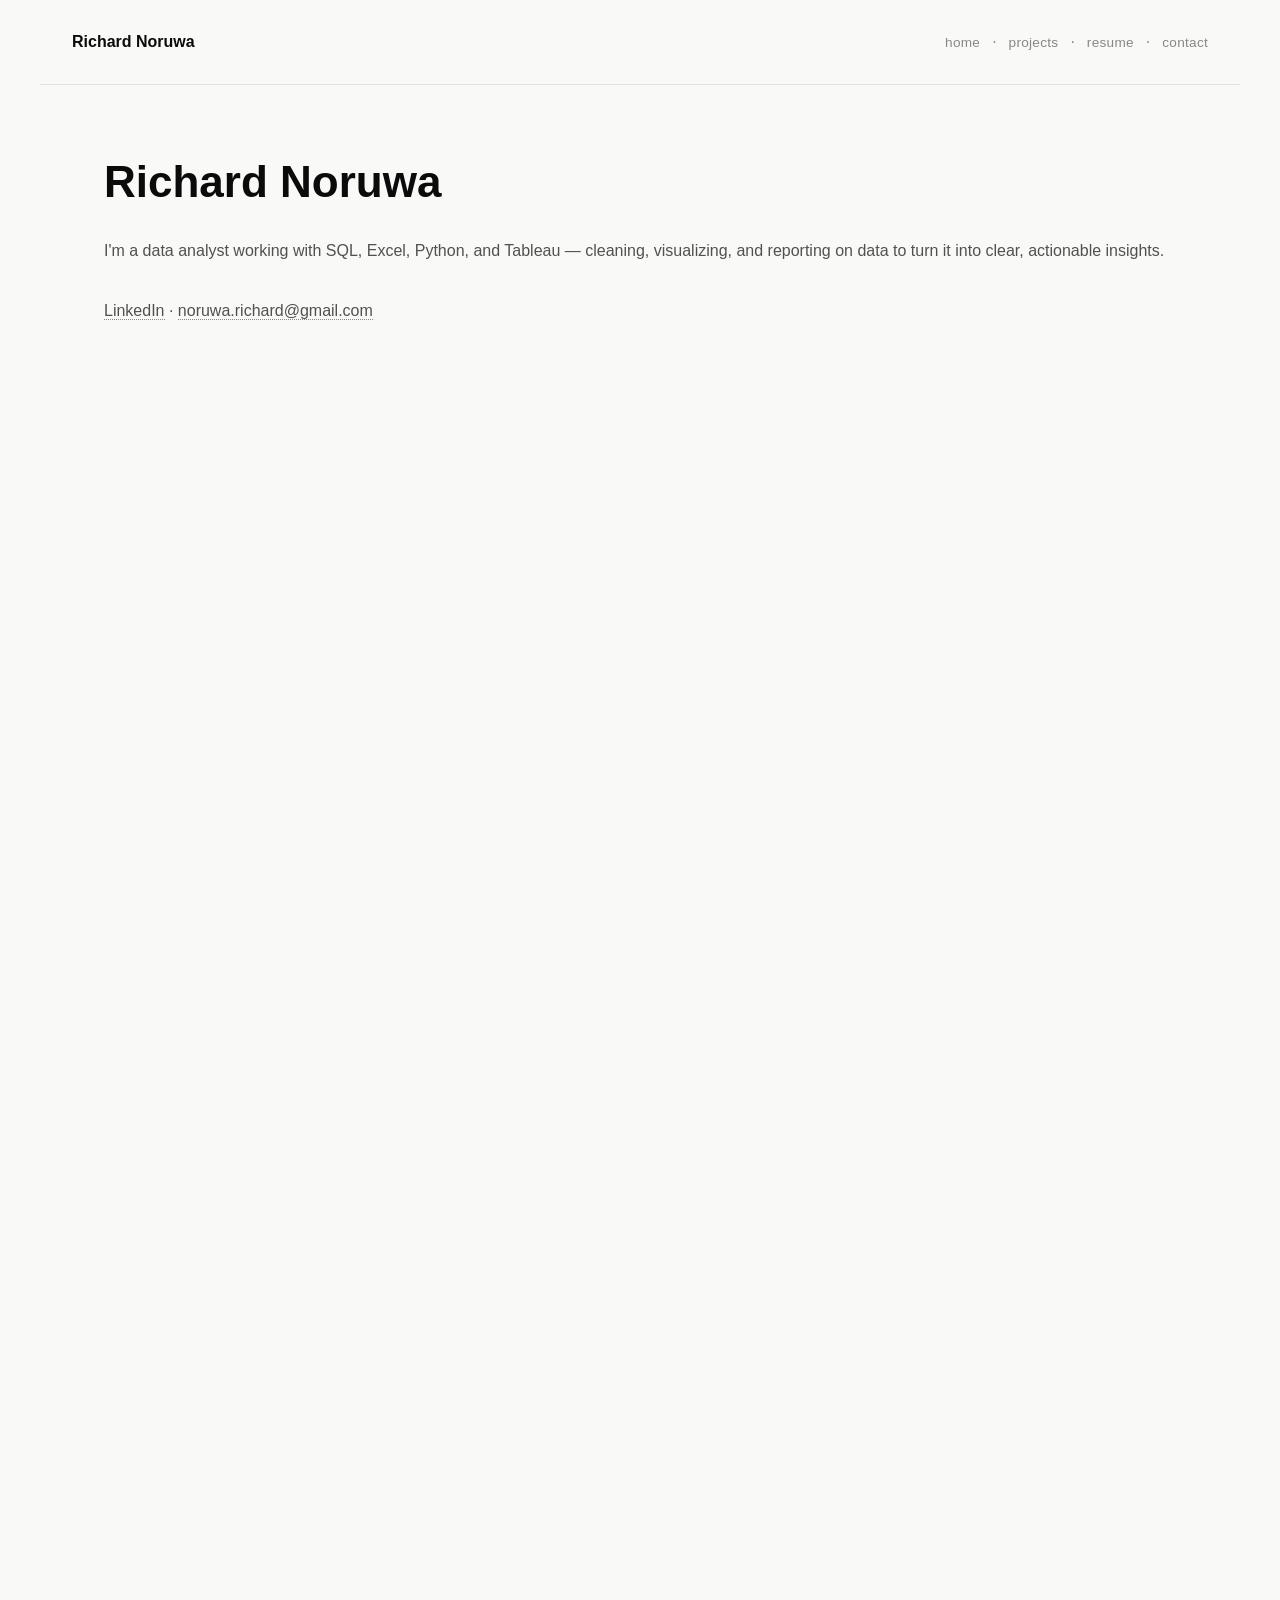
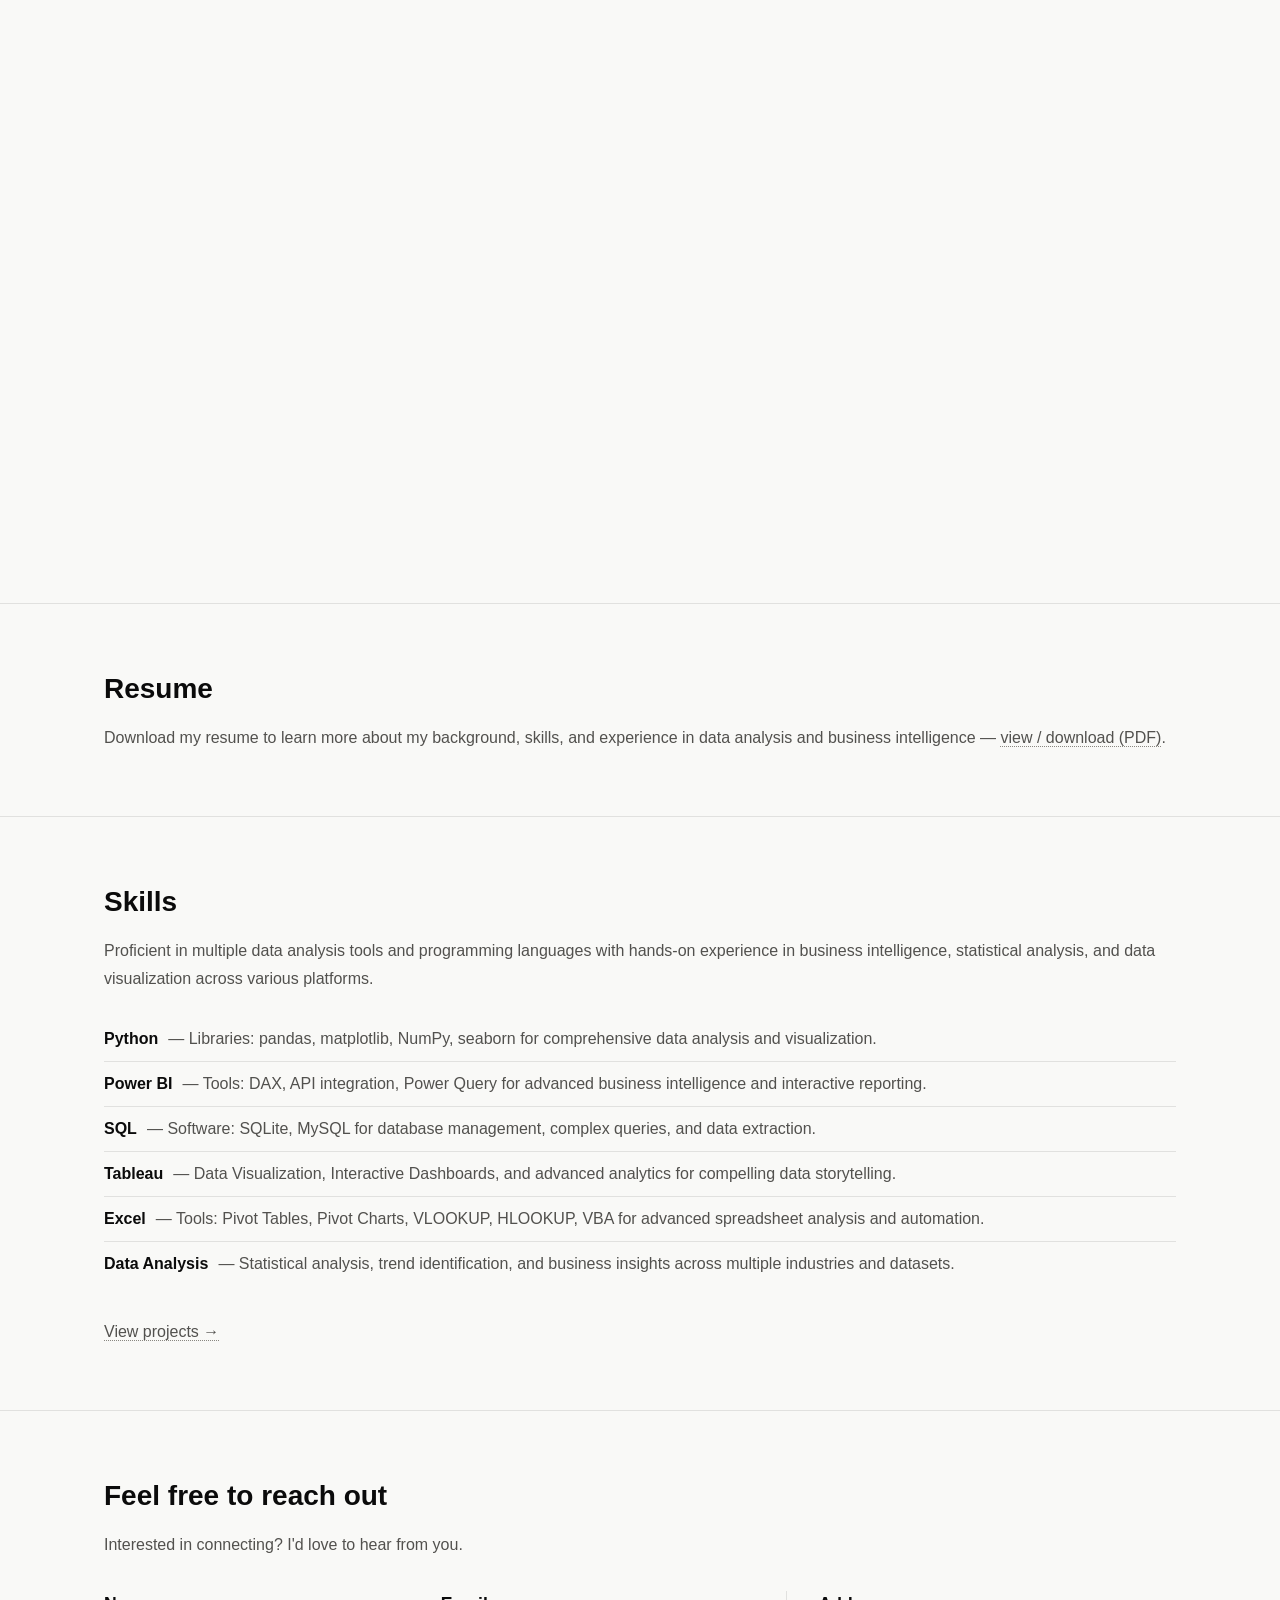
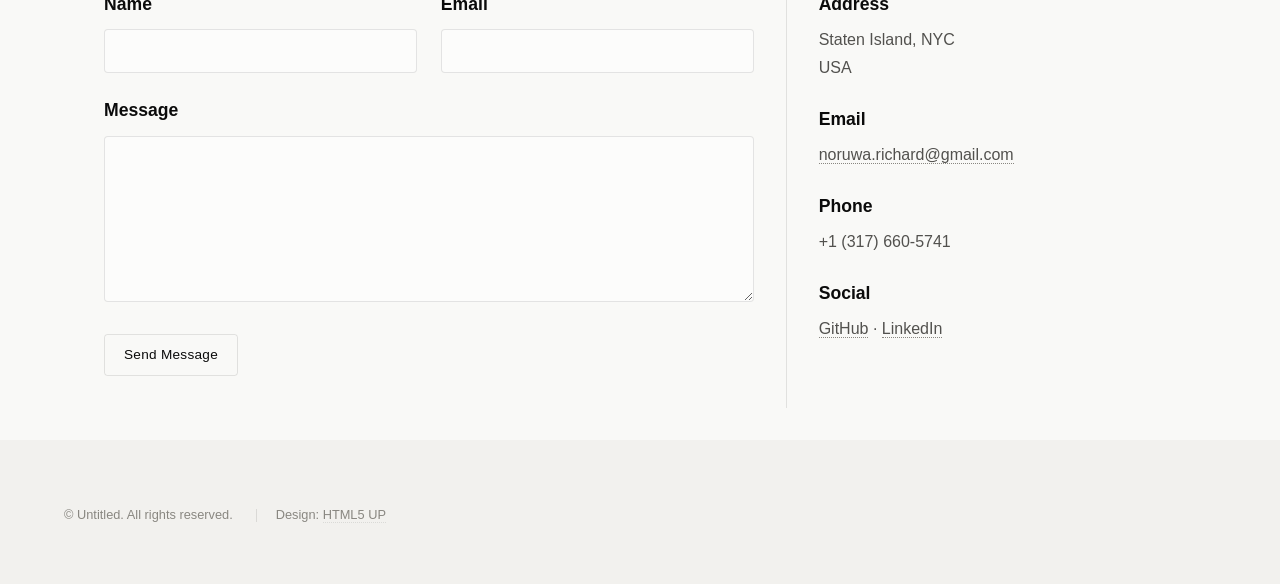
==== commit 3db3dbed: "Update project descriptions/links and add View project buttons Completes the previous commit — data/" ====
--- a/index.html
+++ b/index.html
@@ -59,7 +59,7 @@
     <section id="resume">
         <div class="container">
             <h2>Resume</h2>
-            <p>Download my resume to learn more about my background, skills, and experience in data analysis and business intelligence — <a href="Based Resume (5).pdf" target="_blank">view / download (PDF)</a>.</p>
+            <p>Download my resume to learn more about my background, skills, and experience in data analysis and business intelligence — <a href="Richard-Noruwa-Resume.pdf" target="_blank">view / download (PDF)</a>.</p>
         </div>
     </section>
 
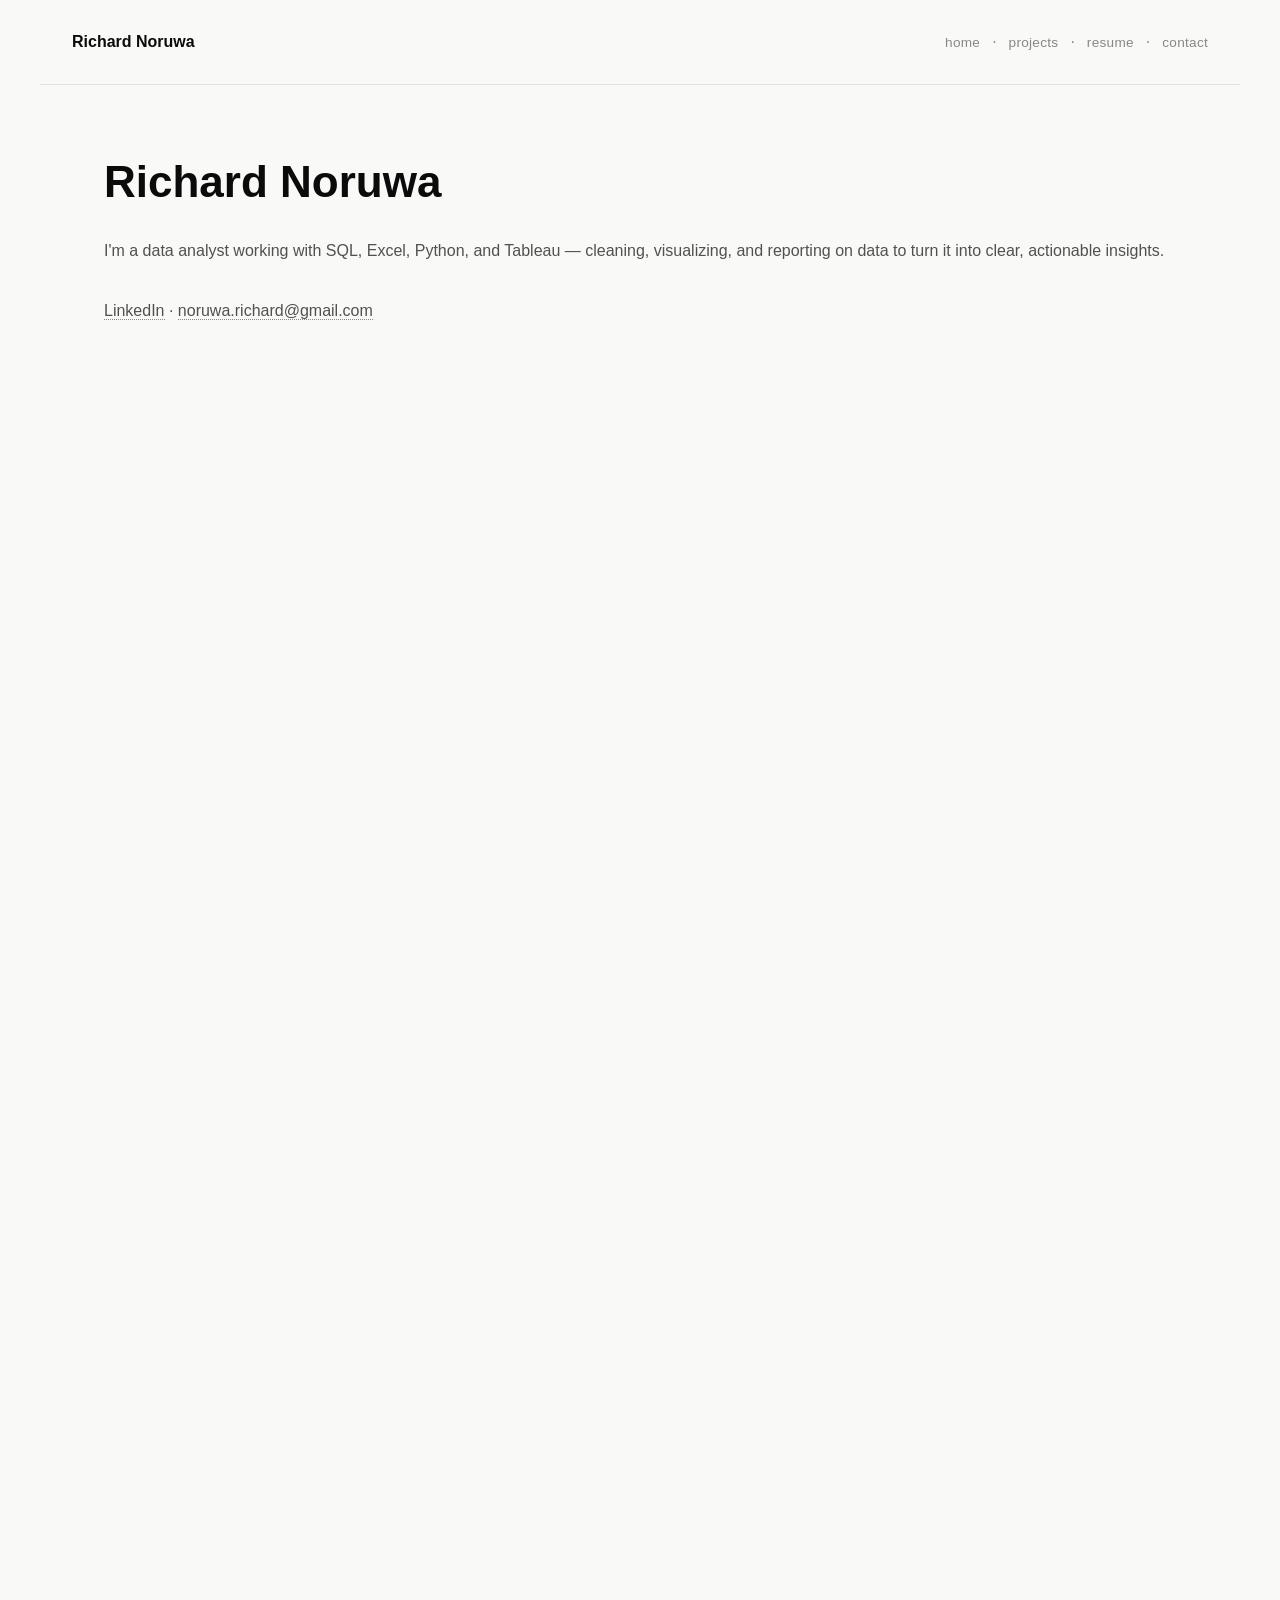
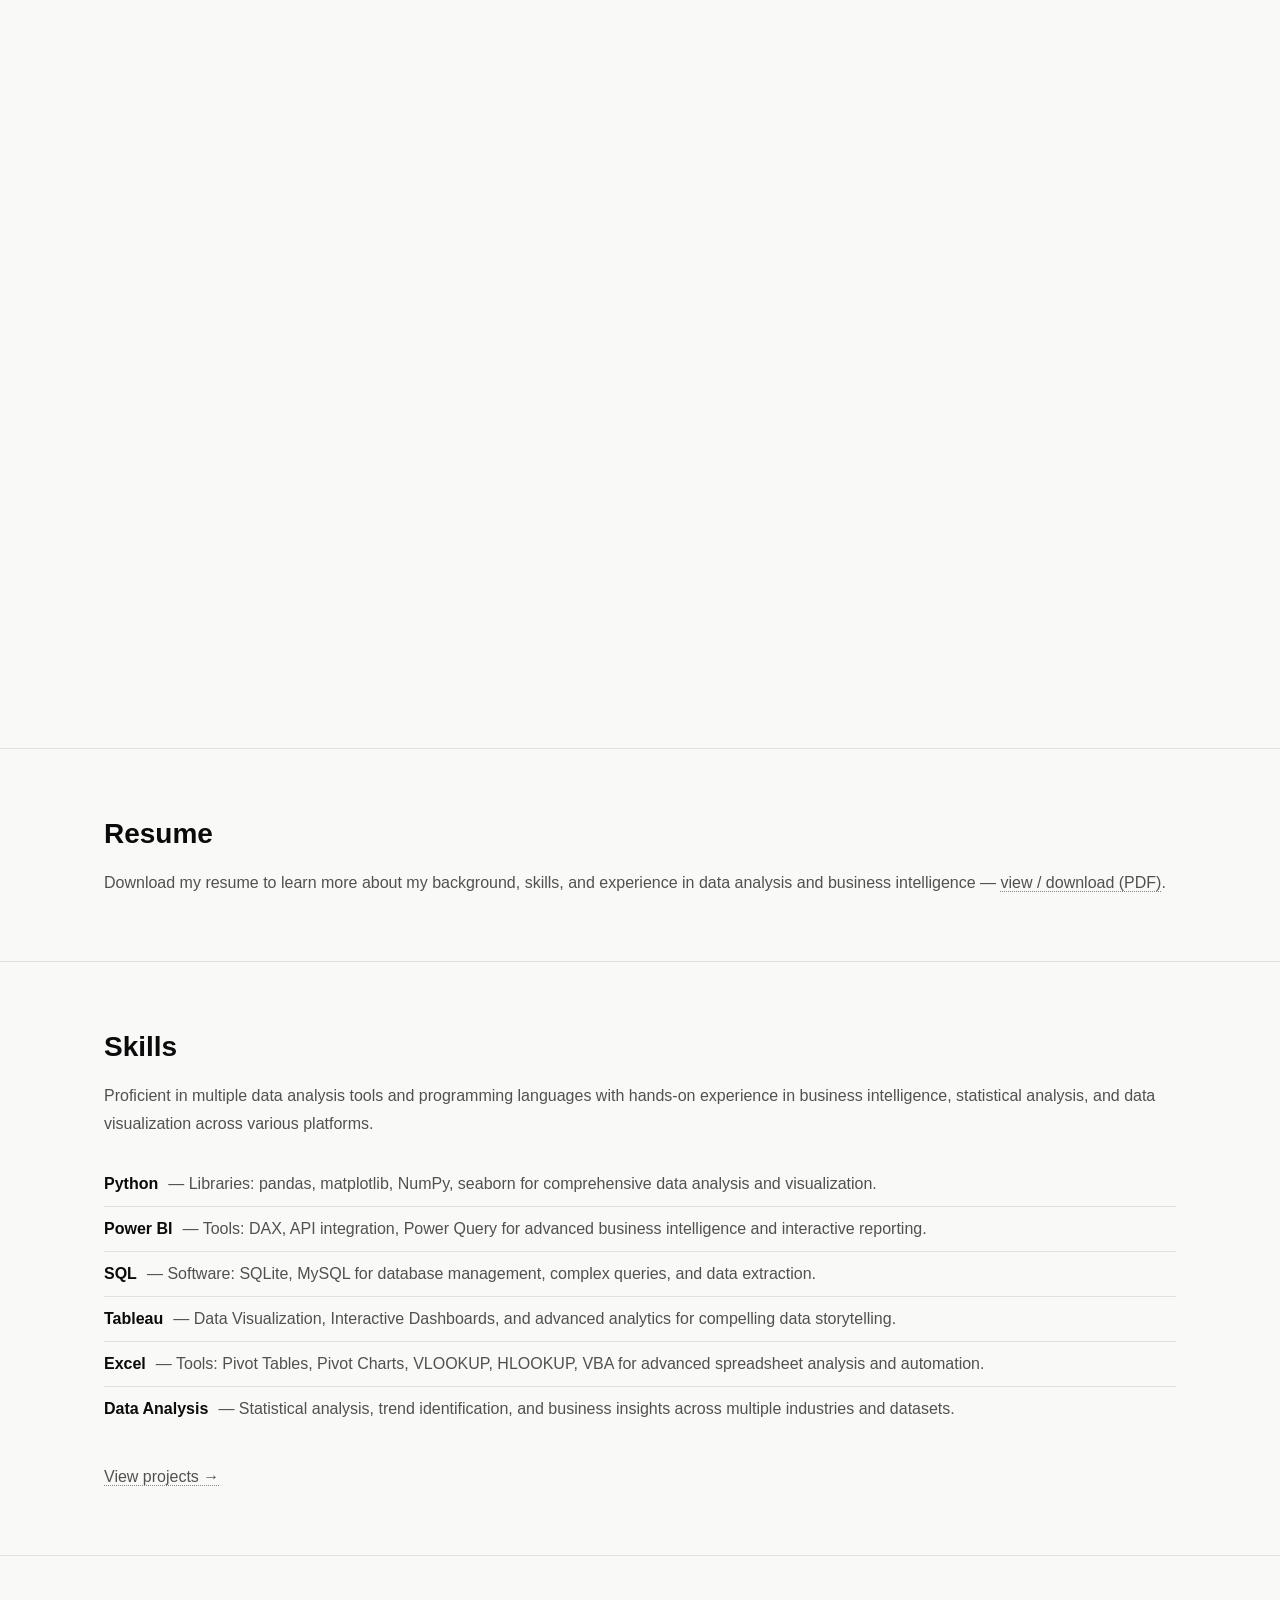
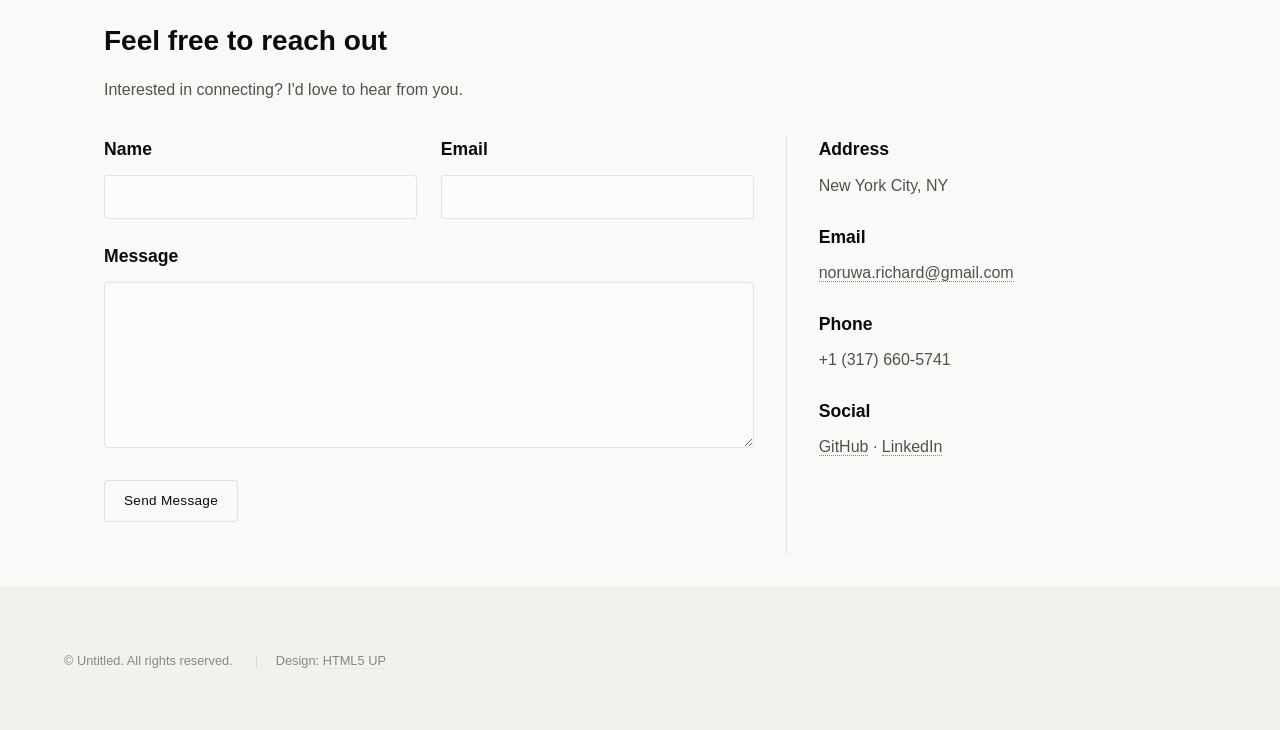
==== commit 72fba1fe: "Fix Fuel Economy link, contact address, and home LinkedIn URL - data/projects.json: Fuel Economy Dat" ====
--- a/index.html
+++ b/index.html
@@ -41,7 +41,7 @@
             <h1>Richard Noruwa</h1>
             <p>I'm a data analyst working with SQL, Excel, Python, and Tableau — cleaning, visualizing, and reporting on data to turn it into clear, actionable insights.</p>
             <p class="links">
-                <a href="https://www.linkedin.com/in/richard-noruwa-166a622b2" target="_blank">LinkedIn</a>
+                <a href="https://linkedin.com/in/richard-noruwa-166a622b2" target="_blank">LinkedIn</a>
                 &middot;
                 <a href="mailto:noruwa.richard@gmail.com">noruwa.richard@gmail.com</a>
             </p>
@@ -109,7 +109,7 @@
                     <ul class="contact">
                         <li>
                             <h3>Address</h3>
-                            <span>Staten Island, NYC<br />USA</span>
+                            <span>New York City, NY</span>
                         </li>
                         <li>
                             <h3>Email</h3>
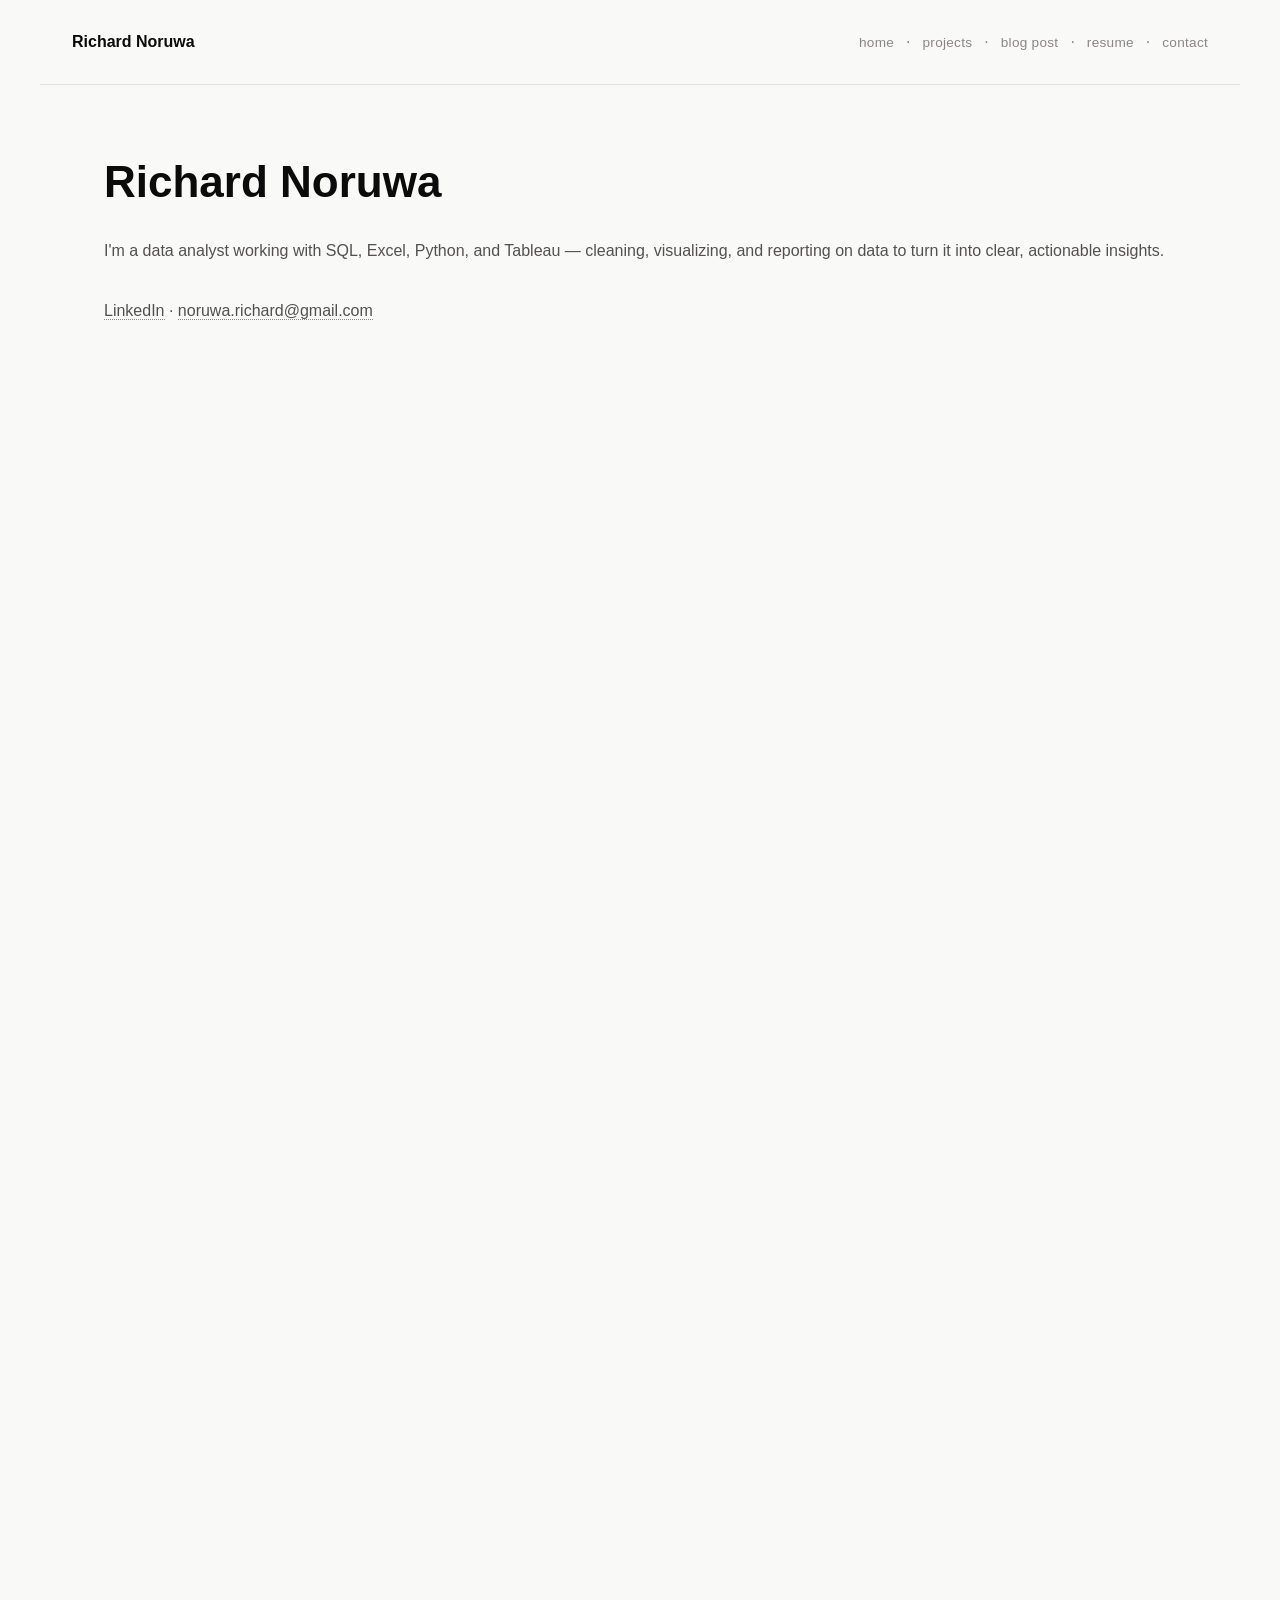
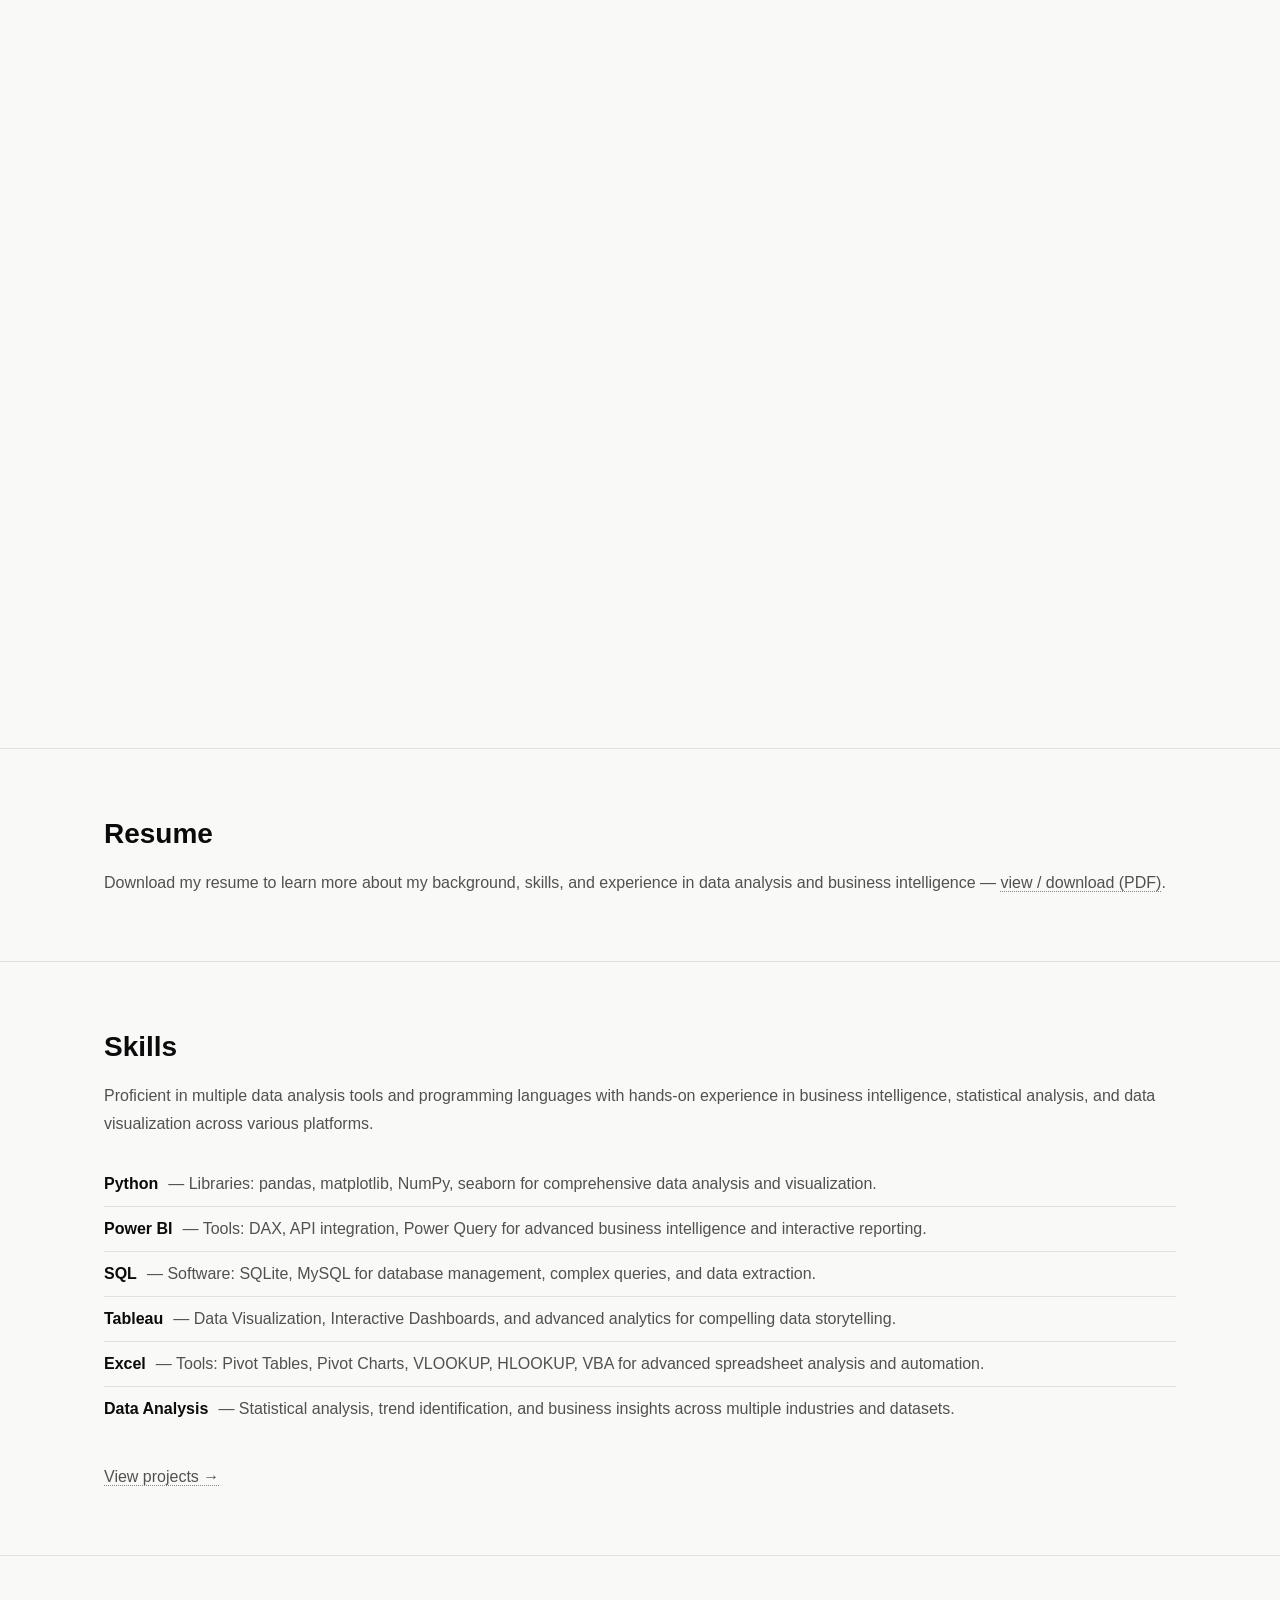
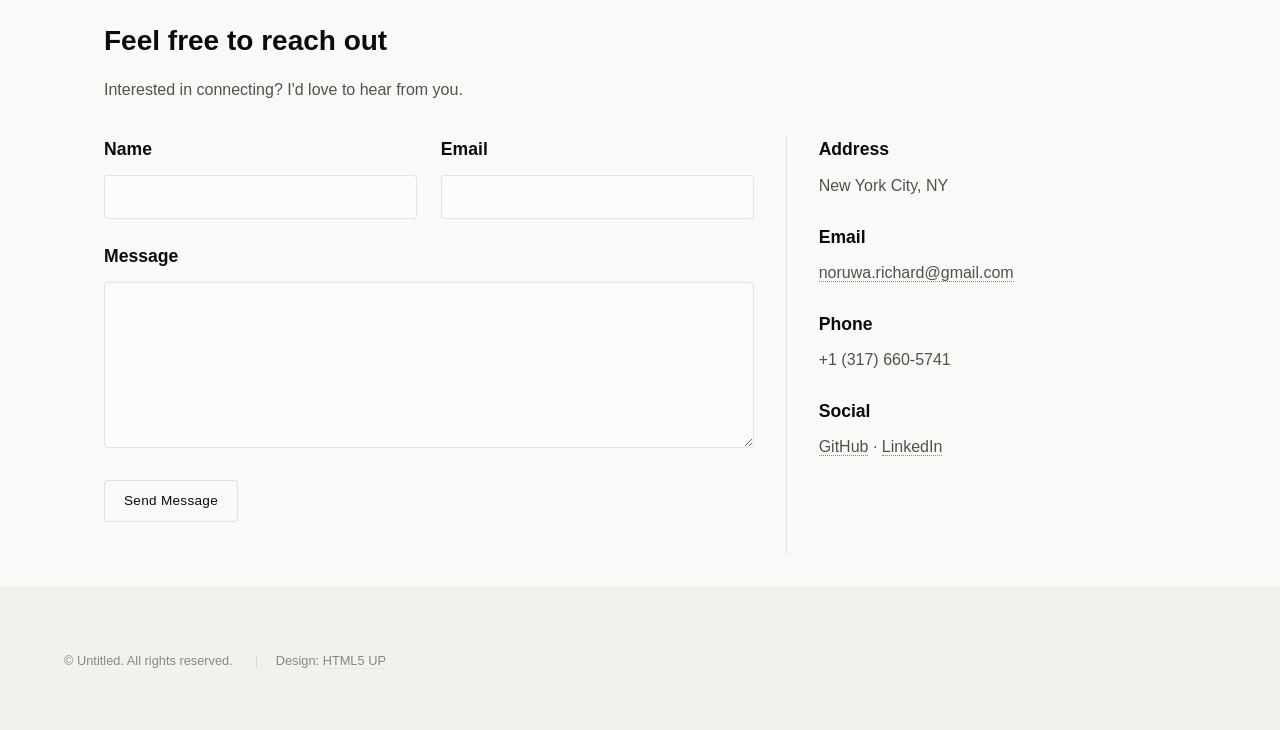
==== commit 9833a94c: "WIP: add blog section (testing GitHub API post discovery) Co-Authored-By: Claude Sonnet 5 <noreply@a" ====
--- a/index.html
+++ b/index.html
@@ -21,11 +21,11 @@
         <ul>
             <li><a href="#home" class="scrolly">home</a></li>
             <li><a href="#one" class="scrolly">projects</a></li>
+            <li><a href="blog/index.html">blog post</a></li>
             <li><a href="#resume" class="scrolly">resume</a></li>
             <li><a href="#contact" class="scrolly">contact</a></li>
             <!--
                 To add later without a rebuild, just append list items here, e.g.:
-                <li><a href="#writing" class="scrolly">writing</a></li>
                 <li><a href="https://github.com/RichardNOR" target="_blank">github</a></li>
             -->
         </ul>
--- a/assets/css/main.css
+++ b/assets/css/main.css
@@ -1322,3 +1322,118 @@
 .btn-plain:hover {
   border-color: #0b0b0b;
 }
+
+.blog-group-heading {
+  color: #898781;
+  font-size: 0.85em;
+  letter-spacing: 0.08em;
+  margin: 2.5em 0 1em 0;
+  text-transform: uppercase;
+}
+.blog-group-heading:first-child {
+  margin-top: 0;
+}
+
+.blog-list {
+  list-style: none;
+  margin: 0;
+  padding: 0;
+}
+
+.blog-row {
+  border-bottom: solid 1px rgba(11, 11, 11, 0.1);
+  margin: 0;
+  padding: 0;
+}
+.blog-row:last-child {
+  border-bottom: 0;
+}
+
+.blog-row-link {
+  align-items: center;
+  border: 0;
+  color: inherit;
+  display: flex;
+  gap: 1.25em;
+  padding: 1em 0.5em;
+}
+.blog-row-link:hover {
+  background: rgba(11, 11, 11, 0.04);
+}
+
+.blog-thumb {
+  background-position: center center;
+  background-size: cover;
+  border-radius: 0.25em;
+  flex-shrink: 0;
+  height: 3.25em;
+  object-fit: cover;
+  width: 3.25em;
+}
+.blog-thumb.blog-thumb-empty {
+  visibility: hidden;
+}
+
+.blog-row-date {
+  color: #898781;
+  flex-shrink: 0;
+  font-size: 0.85em;
+  font-variant-numeric: tabular-nums;
+  width: 6em;
+}
+
+.blog-row-title {
+  color: #0b0b0b;
+  font-weight: bold;
+}
+
+.blog-empty {
+  color: #898781;
+  padding: 2em 0;
+}
+
+@media screen and (max-width: 480px) {
+  .blog-row-link {
+    flex-wrap: wrap;
+  }
+  .blog-row-date {
+    width: auto;
+  }
+}
+.blog-post-title {
+  margin-bottom: 0.3em;
+}
+
+.blog-post-meta {
+  color: #898781;
+  font-size: 0.9em;
+  margin-bottom: 1em;
+}
+
+.blog-tags {
+  display: flex;
+  flex-wrap: wrap;
+  gap: 0.5em;
+  margin-bottom: 2.5em;
+}
+
+.blog-tag {
+  background: #fcfcfb;
+  border-radius: 999px;
+  color: #898781;
+  font-size: 0.75em;
+  letter-spacing: 0.04em;
+  padding: 0.25em 0.85em;
+  text-transform: uppercase;
+}
+
+.blog-content > :first-child {
+  margin-top: 0;
+}
+.blog-content h2, .blog-content h3 {
+  margin-top: 1.75em;
+}
+.blog-content img {
+  border-radius: 0.25em;
+  max-width: 100%;
+}
